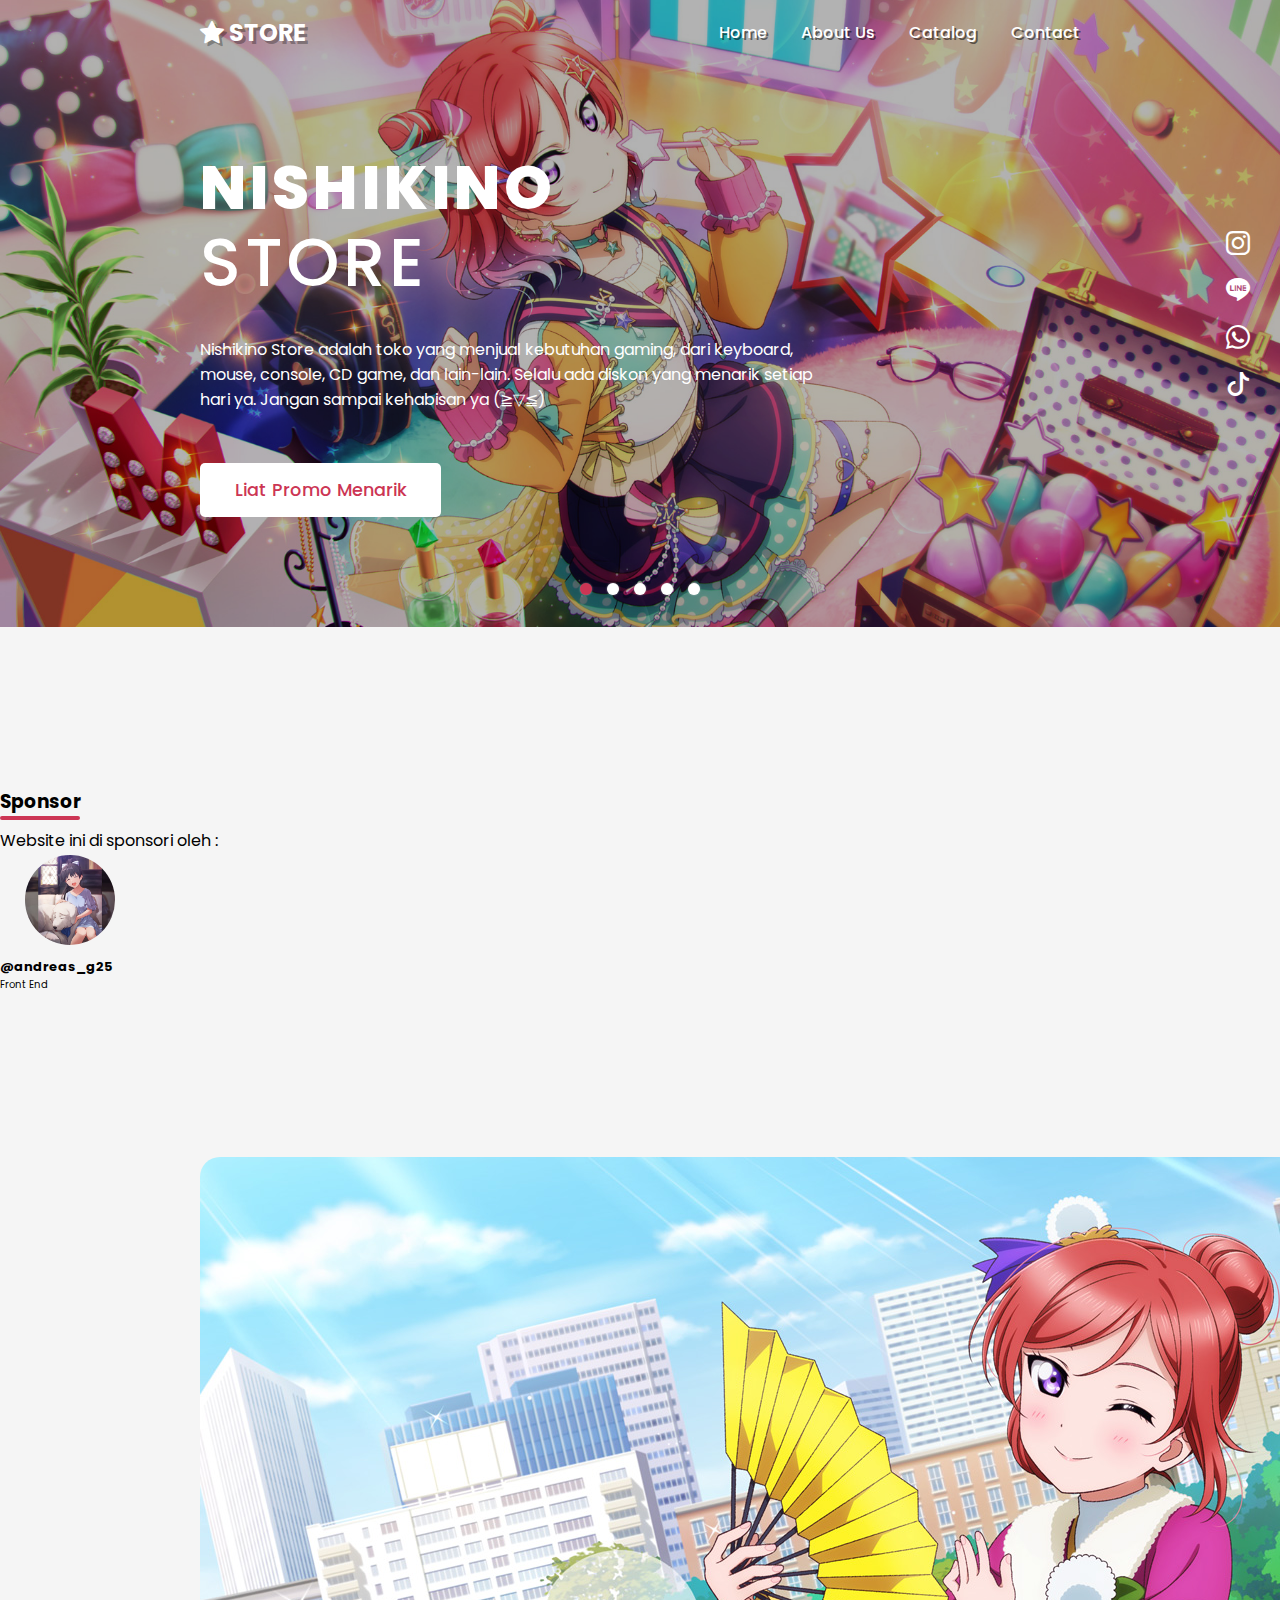
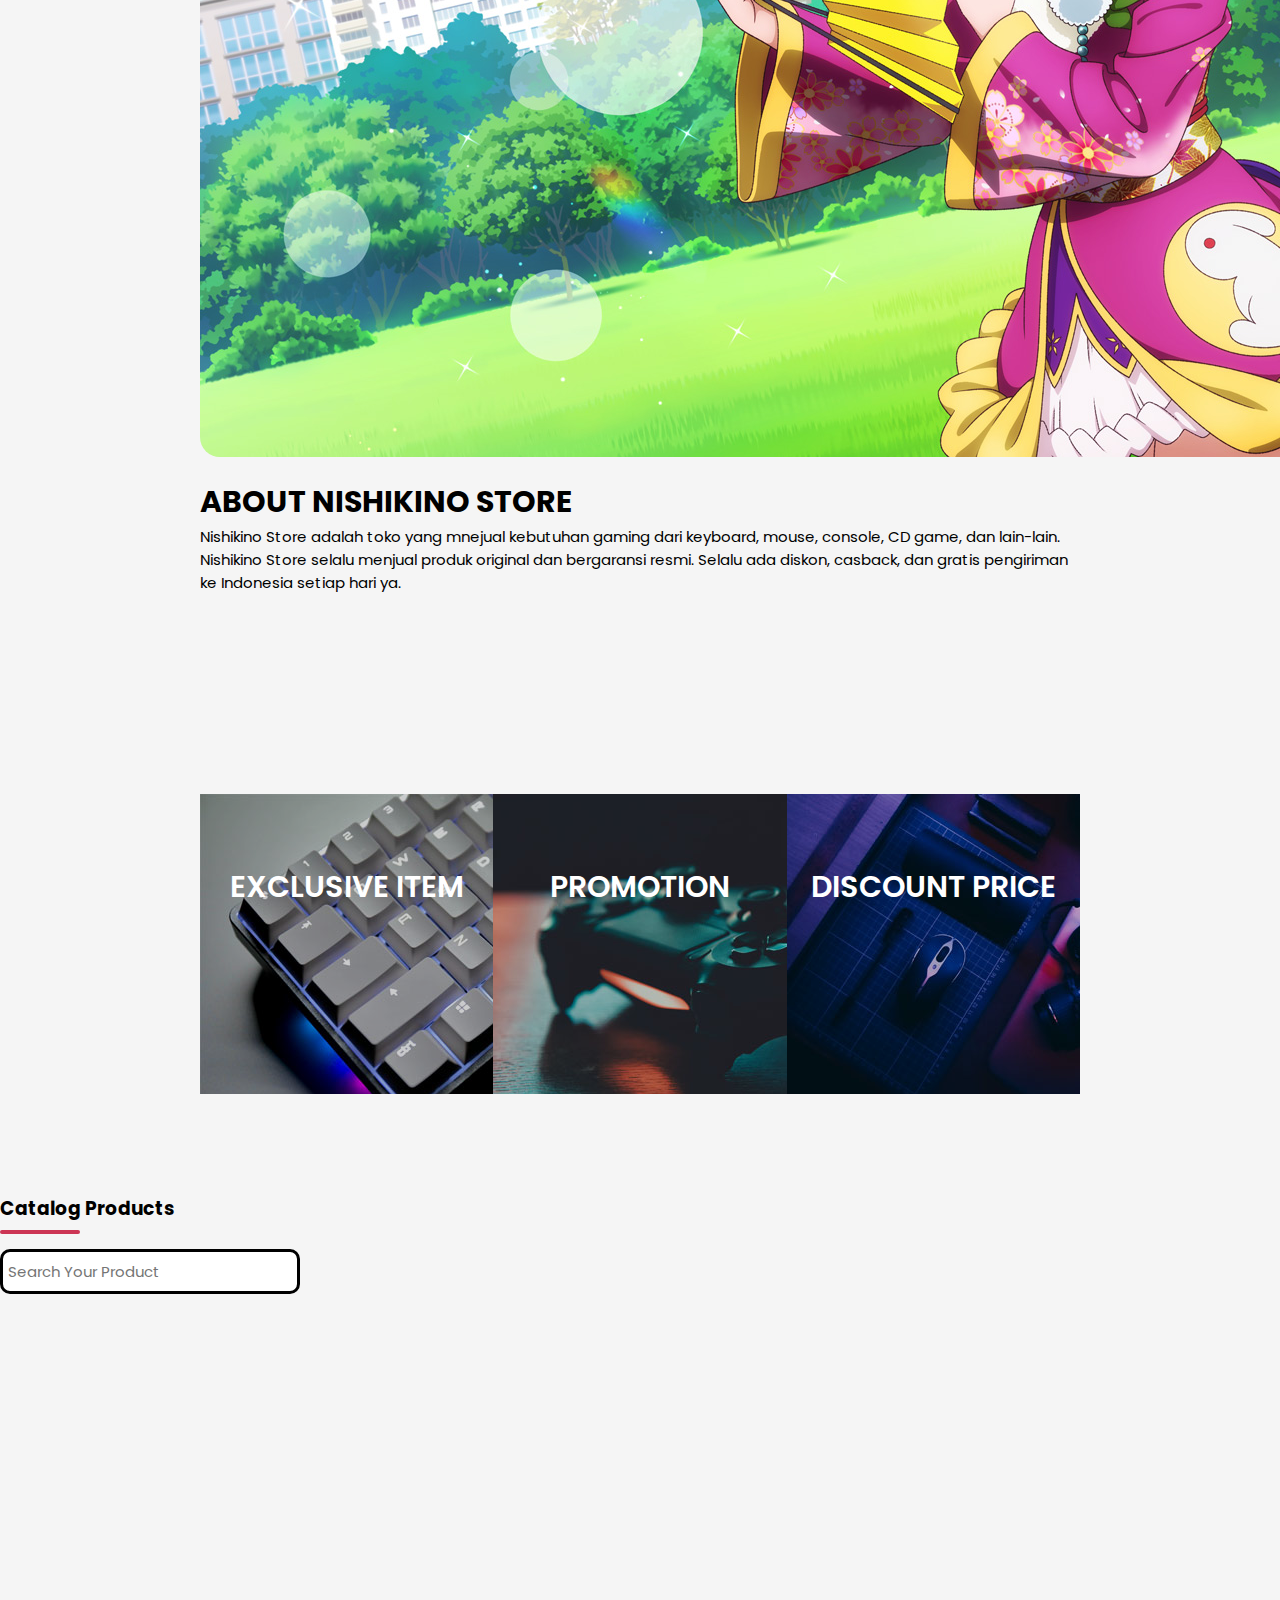
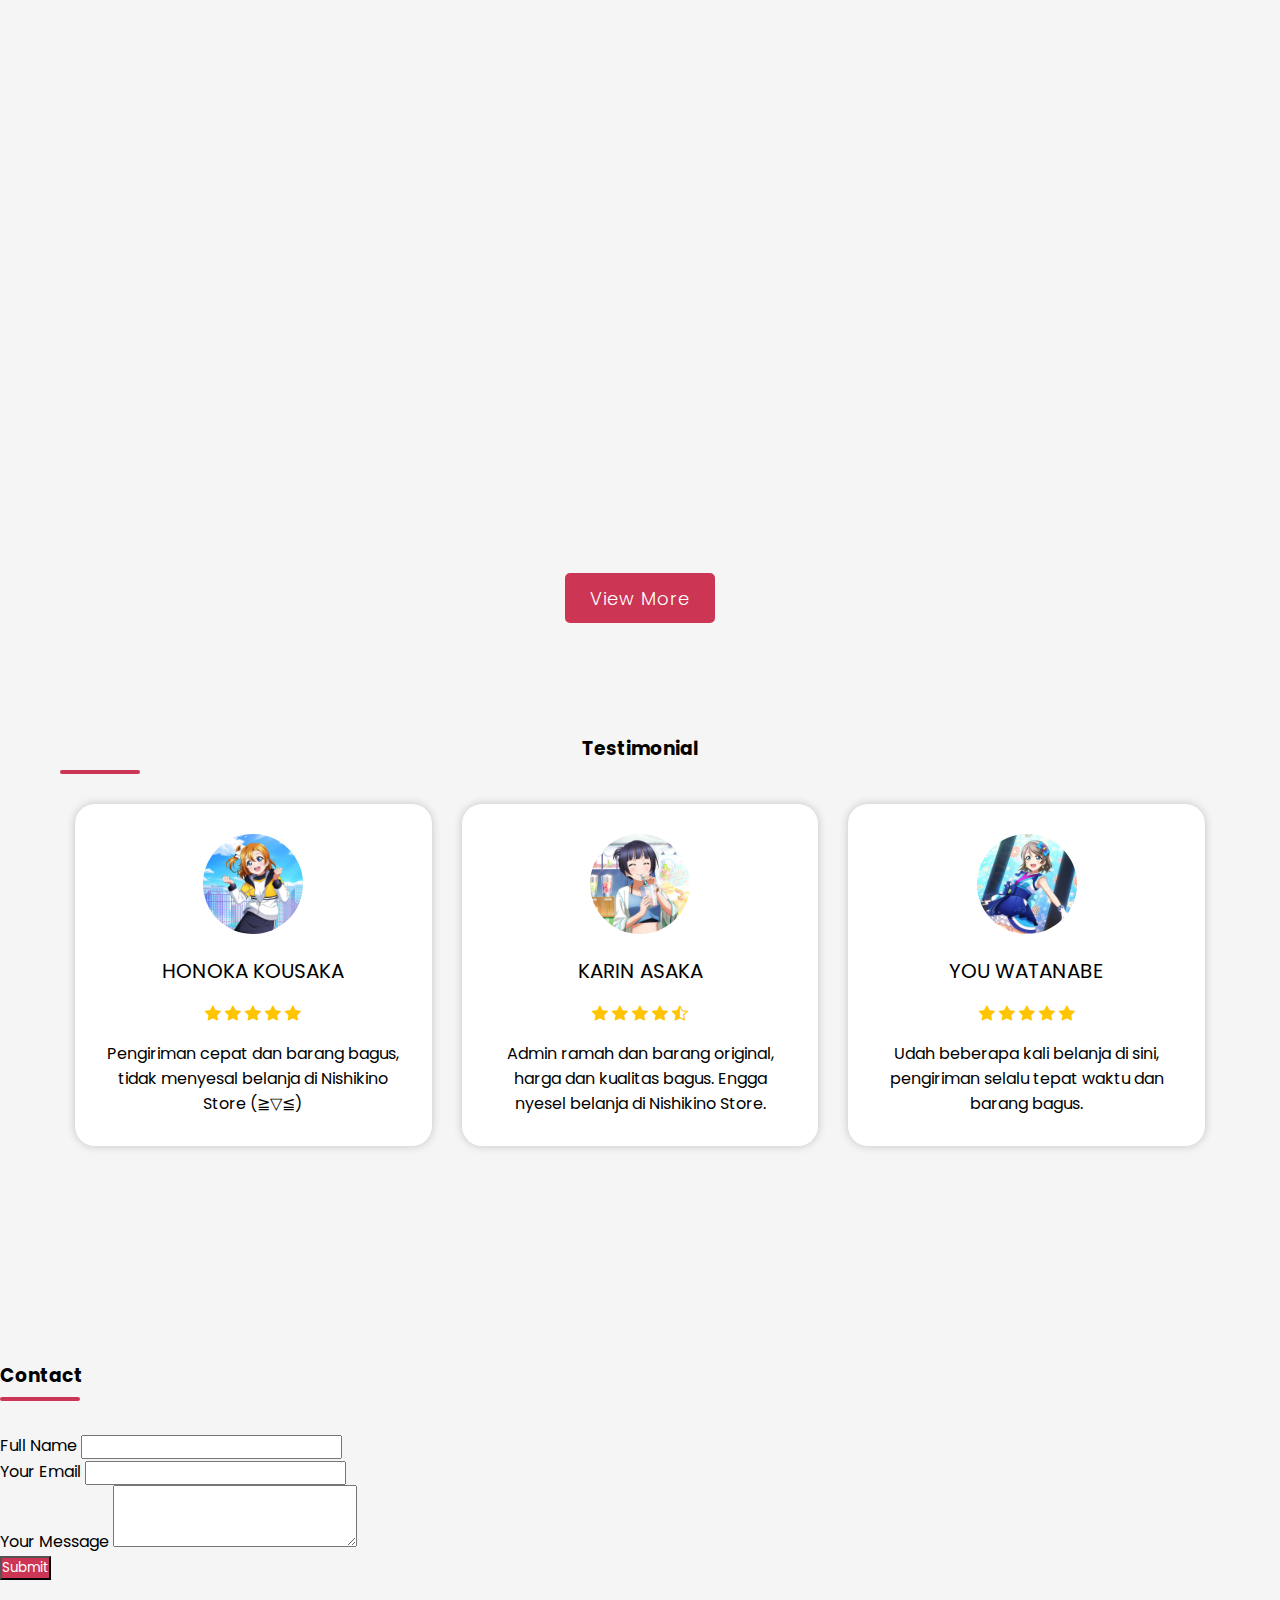
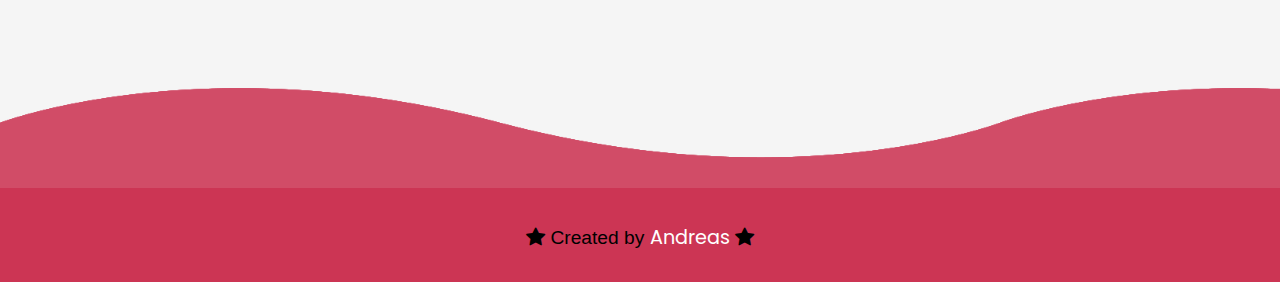
==== index.html @ 673ea16a "first commit" ====
<!DOCTYPE html>
<html lang="en">
  <head>
    <!-- Required meta tags -->
    <meta charset="utf-8" />
    <meta name="viewport" content="width=device-width, initial-scale=1" />
    <link rel="stylesheet" href="https://cdnjs.cloudflare.com/ajax/libs/font-awesome/5.14.0/css/all.min.css" />

    <!-- Bootstrap CSS -->
    <link
      href="https://cdn.jsdelivr.net/npm/bootstrap@5.1.3/dist/css/bootstrap.min.css"
      rel="stylesheet"
      integrity="sha384-1BmE4kWBq78iYhFldvKuhfTAU6auU8tT94WrHftjDbrCEXSU1oBoqyl2QvZ6jIW3"
      crossorigin="anonymous"
    />

    <!-- CSS -->
    <link rel="stylesheet" href="style.css" />

    <!-- AOS -->
    <link rel="stylesheet" href="https://unpkg.com/aos@next/dist/aos.css" />

    <!-- Bootstrap Icon -->
    <link rel="stylesheet" href="https://cdn.jsdelivr.net/npm/bootstrap-icons@1.7.2/font/bootstrap-icons.css" />

    <title>Nishikino Store</title>
  </head>
  <body>
    <!--Header  -->
    <header class="fixed-top">
      <a href="#" class="brand"><i class="bi bi-star-fill"></i> Store</a>
      <div class="menu-btn"></div>
      <div class="navigation">
        <div class="navigation-items">
          <a href="#">Home</a>
          <a href="#about">About Us</a>
          <a href="#catalog">Catalog</a>
          <a href="#contact">Contact</a>
        </div>
      </div>
    </header>
    <!--Akhir Header  -->

    <!-- Home Section -->
    <section class="home">
      <img class="image-slider active" src="img/Image Slider/1.png" alt="Maki Nishikino" />
      <img class="image-slider" src="img/Image Slider/2.png" alt="Maki Nishikino" />
      <img class="image-slider" src="img/Image Slider/3.png" alt="Maki Nishikino" />
      <img class="image-slider" src="img/Image Slider/4.png" alt="Maki Nishikino" />
      <img class="image-slider" src="img/Image Slider/5.png" alt="Maki Nishikino" />

      <div class="content active">
        <h1>Nishikino<br /><span>Store</span></h1>
        <p>
          Nishikino Store adalah toko yang menjual kebutuhan gaming, dari keyboard, mouse, console, CD game, dan lain-lain. Selalu ada diskon yang menarik setiap hari ya. Jangan sampai kehabisan ya
          (≧▽≦)
        </p>
        <a href="404 Found/index.html">Liat Promo Menarik</a>
      </div>

      <div class="content">
        <h1>Nishikino<br /><span>Store</span></h1>
        <p>
          Nishikino Store selalu ada diskon dan casback menarik setiap harinya (☆▽☆)
          <br />
          <br />
          <br />
        </p>
        <a href="404 Found/index.html">Liat Promo Menarik</a>
      </div>

      <div class="content">
        <h1>Nishikino<br /><span>Store</span></h1>
        <p>
          Solusi belanja online murah dan menguntungkan (◠‿◕)
          <br />
          <br />
          <br />
        </p>
        <a href="404 Found/index.html">Liat Promo Menarik</a>
      </div>

      <div class="content">
        <h1>Nishikino<br /><span>Store</span></h1>
        <p>
          Belanja online bebas resiko ( ꈍᴗꈍ)
          <br />
          <br />
          <br />
        </p>
        <a href="404 Found/index.html">Liat Promo Menarik</a>
      </div>

      <div class="content">
        <h1>Nishikino<br /><span>Store</span></h1>
        <p>
          Pengiriman cepat dan aman (｡•̀ᴗ-)✧
          <br />
          <br />
          <br />
        </p>
        <a href="404 Found/index.html">Liat Promo Menarik</a>
      </div>

      <div class="media-icons">
        <a href="https://www.instagram.com/andreas_g25/"><i class="bi bi-instagram"></i></a>
        <a href="404 Found/index.html"><i class="bi bi-line"></i></a>
        <a href="404 Found/index.html"><i class="bi bi-whatsapp"></i></a>
        <a href="https://www.tiktok.com/@andreas_g25"><i class="bi bi-tiktok"></i></a>
      </div>

      <div class="slider-navigation">
        <div class="nav-btn active"></div>
        <div class="nav-btn"></div>
        <div class="nav-btn"></div>
        <div class="nav-btn"></div>
        <div class="nav-btn"></div>
      </div>
    </section>
    <!-- Akhir Home Section -->

    <!-- Jarak -->
    <div class="jarak-sponsor"></div>

    <!-- Sponsor -->
    <div class="container text-center">
      <h3>Sponsor</h3>
      <div class="garis mx-auto"></div>
      <p>Website ini di sponsori oleh :</p>
    </div>

    <div class="row justify-content-center testimoniall">
      <div class="col-lg-6 justify-content-center d-flex">
        <figure class="figure">
          <a href="https://www.instagram.com/andreas_g25/"><img src="img/Sponsor/@andreas_g25.jpg" class="figure-img img-fluid" alt="@andreas_g25" /></a>
          <figcaption class="figure-caption">
            <h5 class="text-center kiri">@andreas_g25</h5>
            <p class="text-center">Front End</p>
          </figcaption>
        </figure>
      </div>
    </div>
    <!-- Akhir Sponsor -->

    <!-- Jarak -->
    <div class="jarak-about"></div>

    <!-- About Nishikino Store -->
    <section id="about">
      <div class="container-fluid about1">
        <div class="row">
          <div class="col-lg">
            <img src="img/About/about.png" alt="Maki Nishikino" class="img-fluid" />
          </div>
          <div class="col-lg">
            <h3>About Nishikino Store</h3>
            <p>
              Nishikino Store adalah toko yang mnejual kebutuhan gaming dari keyboard, mouse, console, CD game, dan lain-lain. Nishikino Store selalu menjual produk original dan bergaransi resmi.
              Selalu ada diskon, casback, dan gratis pengiriman ke Indonesia setiap hari ya.
            </p>
          </div>
        </div>
      </div>
    </section>
    <!-- Akhir About Nishikino Store -->

    <!-- Promotion Product -->
    <section id="informastion">
      <div class="container-fluid">
        <div class="row12">
          <div class="image">
            <img src="img/Informasion/1.jpg" alt="" />
            <div class="details">
              <h2>EXCLUSIVE ITEM</h2>
              <p>Dapatkan barang exclusive di sini</p>
              <div class="more">
                <a href="404 Found/index.html" class="read-more">Read More</a>
              </div>
            </div>
          </div>

          <div class="image">
            <img src="img/Informasion/2.jpg" alt="" />
            <div class="details">
              <h2>Promotion</h2>
              <p>Dapatkan promosi manarik di sini</p>
              <div class="more">
                <a href="404 Found/index.html" class="read-more">Read More</a>
              </div>
            </div>
          </div>

          <div class="image">
            <img src="img/Informasion/3.jpg" alt="" />
            <div class="details">
              <h2>discount price</h2>
              <p>Dapatkan harga manarik di sini</p>
              <div class="more">
                <a href="404 Found/index.html" class="read-more">Read More</a>
              </div>
            </div>
          </div>
        </div>
      </div>
    </section>
    <!-- Akhir Promotion Product -->

    <!-- Catalog Product -->
    <div id="catalog">
      <div class="container container32 text-center">
        <h3 class="title-catalog">Catalog Products</h3>
        <div class="garis1 mx-auto"></div>
        <input type="text" placeholder="Search Your Product" id="search-box" />
      </div>
    </div>

    <!-- jarak -->
    <div class="jarak321"></div>

    <div class="container-fluid container32">
      <div class="image-container">
        <div class="image1">
          <img class="image123" src="img/keyboard/1.jpg" data-title="keyboard" alt="Keyboard Mechanical" style="width: 250px" />
          <h3 class="title-product loading">Keyboard Mechanical</h3>
          <div class="details-product">
            <h4>
              <span class="price loading">$65</span>
              <span class="star">
                <i class="bi bi-star-fill loading"></i>
                <i class="bi bi-star-fill loading"></i>
                <i class="bi bi-star-fill loading"></i>
                <i class="bi bi-star-fill loading"></i>
                <i class="bi bi-star-half loading"></i>
              </span>
            </h4>
            <div class="buy">
              <a href="404 Found/index.html"
                ><h4><i class="bi bi-cart"></i><span> Buy</span></h4></a
              >
            </div>
          </div>
        </div>

        <div class="image1">
          <img src="img/keyboard/2.jpg" data-title="keyboard" alt="Keyboard Mechanical" style="width: 250px" />
          <h3 class="title-product">Keyboard Mechanical</h3>
          <div class="details-product">
            <h4>
              <span class="price">$63</span>
              <span class="star">
                <i class="bi bi-star-fill"></i>
                <i class="bi bi-star-fill"></i>
                <i class="bi bi-star-fill"></i>
                <i class="bi bi-star-fill"></i>
                <i class="bi bi-star-half"></i>
              </span>
            </h4>
            <div class="buy">
              <a href="404 Found/index.html"
                ><h4><i class="bi bi-cart"></i><span> Buy</span></h4></a
              >
            </div>
          </div>
        </div>

        <div class="image1">
          <img src="img/keyboard/3.jpg" data-title="keyboard" alt="Keyboard Mechanical" style="width: 250px" />
          <h3 class="title-product">Keyboard Mechanical</h3>
          <div class="details-product">
            <h4>
              <span class="price">$62</span>
              <span class="star">
                <i class="bi bi-star-fill"></i>
                <i class="bi bi-star-fill"></i>
                <i class="bi bi-star-fill"></i>
                <i class="bi bi-star-fill"></i>
                <i class="bi bi-star-half"></i>
              </span>
            </h4>
            <div class="buy">
              <a href="404 Found/index.html"
                ><h4><i class="bi bi-cart"></i><span> Buy</span></h4></a
              >
            </div>
          </div>
        </div>

        <div class="image1">
          <img src="img/keyboard/4.jpg" data-title="keyboard" alt="Keyboard Mechanical" style="width: 250px" />
          <h3 class="title-product">Keyboard Mechanical</h3>
          <div class="details-product">
            <h4>
              <span class="price">$61</span>
              <span class="star">
                <i class="bi bi-star-fill"></i>
                <i class="bi bi-star-fill"></i>
                <i class="bi bi-star-fill"></i>
                <i class="bi bi-star-fill"></i>
                <i class="bi bi-star-half"></i>
              </span>
            </h4>
            <div class="buy">
              <a href="404 Found/index.html"
                ><h4><i class="bi bi-cart"></i><span> Buy</span></h4></a
              >
            </div>
          </div>
        </div>

        <div class="image1">
          <img src="img/mouse/1.jpg" data-title="food" alt="Mouse Gaming" style="width: 250px" />
          <h3 class="title-product">Mouse Gaming</h3>
          <div class="details-product">
            <h4>
              <span class="price">$30</span>
              <span class="star">
                <i class="bi bi-star-fill"></i>
                <i class="bi bi-star-fill"></i>
                <i class="bi bi-star-fill"></i>
                <i class="bi bi-star-fill"></i>
                <i class="bi bi-star-half"></i>
              </span>
            </h4>
            <div class="buy">
              <a href="404 Found/index.html"
                ><h4><i class="bi bi-cart"></i><span> Buy</span></h4></a
              >
            </div>
          </div>
        </div>

        <div class="image1">
          <img src="img/mouse/2.jpg" data-title="food" alt="Mouse Gaming" style="width: 250px" />
          <h3 class="title-product">Mouse Gaming</h3>
          <div class="details-product">
            <h4>
              <span class="price">$37</span>
              <span class="star">
                <i class="bi bi-star-fill"></i>
                <i class="bi bi-star-fill"></i>
                <i class="bi bi-star-fill"></i>
                <i class="bi bi-star-fill"></i>
                <i class="bi bi-star-half"></i>
              </span>
            </h4>
            <div class="buy">
              <a href="404 Found/index.html"
                ><h4><i class="bi bi-cart"></i><span> Buy</span></h4></a
              >
            </div>
          </div>
        </div>

        <div class="image1">
          <img src="img/mouse/3.jpg" data-title="mouse" alt="Mouse Gaming" style="width: 250px" />
          <h3 class="title-product">Mouse Gaming</h3>
          <div class="details-product">
            <h4>
              <span class="price">$31</span>
              <span class="star">
                <i class="bi bi-star-fill"></i>
                <i class="bi bi-star-fill"></i>
                <i class="bi bi-star-fill"></i>
                <i class="bi bi-star-fill"></i>
                <i class="bi bi-star-half"></i>
              </span>
            </h4>
            <div class="buy">
              <a href="404 Found/index.html"
                ><h4><i class="bi bi-cart"></i><span> Buy</span></h4></a
              >
            </div>
          </div>
        </div>

        <div class="image1">
          <img src="img/mouse/4.jpg" data-title="mouse" alt="Mouse Gaming" style="width: 250px" />
          <h3 class="title-product">Mouse Gaming</h3>
          <div class="details-product">
            <h4>
              <span class="price">$33</span>
              <span class="star">
                <i class="bi bi-star-fill"></i>
                <i class="bi bi-star-fill"></i>
                <i class="bi bi-star-fill"></i>
                <i class="bi bi-star-fill"></i>
                <i class="bi bi-star-half"></i>
              </span>
            </h4>
            <div class="buy">
              <a href="404 Found/index.html"
                ><h4><i class="bi bi-cart"></i><span> Buy</span></h4></a
              >
            </div>
          </div>
        </div>

        <div class="image1">
          <img src="img/CD-Game/1.jpg" data-title="CD-Game" alt="The Legend Of Zelda Link's Aweking" style="width: 250px" />
          <h3 class="title-product">The Legend Of Zelda</h3>
          <div class="details-product">
            <h4>
              <span class="price">$48</span>
              <span class="star">
                <i class="bi bi-star-fill"></i>
                <i class="bi bi-star-fill"></i>
                <i class="bi bi-star-fill"></i>
                <i class="bi bi-star-fill"></i>
                <i class="bi bi-star-half"></i>
              </span>
            </h4>
            <div class="buy">
              <a href="404 Found/index.html"
                ><h4><i class="bi bi-cart"></i><span> Buy</span></h4></a
              >
            </div>
          </div>
        </div>

        <div class="image1">
          <img src="img/CD-Game/2.jpg" data-title="CD-Game" alt="Overcooked!2" style="width: 250px" />
          <h3 class="title-product">Overcooked!2</h3>
          <div class="details-product">
            <h4>
              <span class="price">$46</span>
              <span class="star">
                <i class="bi bi-star-fill"></i>
                <i class="bi bi-star-fill"></i>
                <i class="bi bi-star-fill"></i>
                <i class="bi bi-star-fill"></i>
                <i class="bi bi-star-half"></i>
              </span>
            </h4>
            <div class="buy">
              <a href="404 Found/index.html"
                ><h4><i class="bi bi-cart"></i><span> Buy</span></h4></a
              >
            </div>
          </div>
        </div>

        <div class="image1">
          <img src="img/CD-Game/3.jpg" data-title="CD-Game" alt="Animal Crossing" style="width: 250px" />
          <h3 class="title-product">Animal Crossing</h3>
          <div class="details-product">
            <h4>
              <span class="price">$48</span>
              <span class="star">
                <i class="bi bi-star-fill"></i>
                <i class="bi bi-star-fill"></i>
                <i class="bi bi-star-fill"></i>
                <i class="bi bi-star-fill"></i>
                <i class="bi bi-star-fill"></i>
              </span>
            </h4>
            <div class="buy">
              <a href="404 Found/index.html"
                ><h4><i class="bi bi-cart"></i><span> Buy</span></h4></a
              >
            </div>
          </div>
        </div>

        <div class="image1">
          <img src="img/CD-Game/4.jpg" data-title="CD-Game" alt="The Witcher 3: Wild Hunt" style="width: 250px" />
          <h3 class="title-product">The Witcher 3: Wild Hunt</h3>
          <div class="details-product">
            <h4>
              <span class="price">$38</span>
              <span class="star">
                <i class="bi bi-star-fill"></i>
                <i class="bi bi-star-fill"></i>
                <i class="bi bi-star-fill"></i>
                <i class="bi bi-star-fill"></i>
                <i class="bi bi-star-fill"></i>
              </span>
            </h4>
            <div class="buy">
              <a href="404 Found/index.html"
                ><h4><i class="bi bi-cart"></i><span> Buy</span></h4></a
              >
            </div>
          </div>
        </div>

        <div class="image1">
          <img src="img/gaming-chair/1.jpg" data-title="gaming-chair" alt="Secretlab" style="width: 250px" />
          <h3 class="title-product">Secretlab 1</h3>
          <div class="details-product">
            <h4>
              <span class="price">$560</span>
              <span class="star">
                <i class="bi bi-star-fill"></i>
                <i class="bi bi-star-fill"></i>
                <i class="bi bi-star-fill"></i>
                <i class="bi bi-star-fill"></i>
                <i class="bi bi-star-fill"></i>
              </span>
            </h4>
            <div class="buy">
              <a href="404 Found/index.html"
                ><h4><i class="bi bi-cart"></i><span> Buy</span></h4></a
              >
            </div>
          </div>
        </div>

        <div class="image1">
          <img src="img/gaming-chair/2.jpg" data-title="gaming-chair" alt="Secretlab" style="width: 250px" />
          <h3 class="title-product">Secretlab 2</h3>
          <div class="details-product">
            <h4>
              <span class="price">$560</span>
              <span class="star">
                <i class="bi bi-star-fill"></i>
                <i class="bi bi-star-fill"></i>
                <i class="bi bi-star-fill"></i>
                <i class="bi bi-star-fill"></i>
                <i class="bi bi-star-half"></i>
              </span>
            </h4>
            <div class="buy">
              <a href="404 Found/index.html"
                ><h4><i class="bi bi-cart"></i><span> Buy</span></h4></a
              >
            </div>
          </div>
        </div>

        <div class="image1">
          <img src="img/gaming-chair/3.jpg" data-title="gaming-chair" alt="GT Omega" style="width: 250px" />
          <h3 class="title-product">GT Omega ELITE Series</h3>
          <div class="details-product">
            <h4>
              <span class="price">$250</span>
              <span class="star">
                <i class="bi bi-star-fill"></i>
                <i class="bi bi-star-fill"></i>
                <i class="bi bi-star-fill"></i>
                <i class="bi bi-star-fill"></i>
                <i class="bi bi-star-fill"></i>
              </span>
            </h4>
            <div class="buy">
              <a href="404 Found/index.html"
                ><h4><i class="bi bi-cart"></i><span> Buy</span></h4></a
              >
            </div>
          </div>
        </div>

        <div class="image1">
          <img src="img/gaming-chair/4.jpg" data-title="gaming-chair" alt="Secretlab" style="width: 250px" />
          <h3 class="title-product">Secretlab 3</h3>
          <div class="details-product">
            <h4>
              <span class="price">$250</span>
              <span class="star">
                <i class="bi bi-star-fill"></i>
                <i class="bi bi-star-fill"></i>
                <i class="bi bi-star-fill"></i>
                <i class="bi bi-star-fill"></i>
                <i class="bi bi-star-fill"></i>
              </span>
            </h4>
            <div class="buy">
              <a href="404 Found/index.html"
                ><h4><i class="bi bi-cart"></i><span> Buy</span></h4></a
              >
            </div>
          </div>
        </div>

        <div class="image1">
          <img src="img/monitor/1.jpg" data-title="Monitor" alt="Acer" style="width: 250px" />
          <h3 class="title-product">Monitor Acer</h3>
          <div class="details-product">
            <h4>
              <span class="price">$148</span>
              <span class="star">
                <i class="bi bi-star-fill"></i>
                <i class="bi bi-star-fill"></i>
                <i class="bi bi-star-fill"></i>
                <i class="bi bi-star-fill"></i>
                <i class="bi bi-star-half"></i>
              </span>
            </h4>
            <div class="buy">
              <a href="404 Found/index.html"
                ><h4><i class="bi bi-cart"></i><span> Buy</span></h4></a
              >
            </div>
          </div>
        </div>

        <div class="image1">
          <img src="img/monitor/2.jpg" data-title="Monitor" alt="LG" style="width: 250px" />
          <h3 class="title-product">Monitor LG</h3>
          <div class="details-product">
            <h4>
              <span class="price">$145</span>
              <span class="star">
                <i class="bi bi-star-fill"></i>
                <i class="bi bi-star-fill"></i>
                <i class="bi bi-star-fill"></i>
                <i class="bi bi-star-fill"></i>
                <i class="bi bi-star-fill"></i>
              </span>
            </h4>
            <div class="buy">
              <a href="404 Found/index.html"
                ><h4><i class="bi bi-cart"></i><span> Buy</span></h4></a
              >
            </div>
          </div>
        </div>

        <div class="image1">
          <img src="img/monitor/3.jpg" data-title="Monitor" alt="HP" style="width: 250px" />
          <h3 class="title-product">Monitor HP</h3>
          <div class="details-product">
            <h4>
              <span class="price">$185</span>
              <span class="star">
                <i class="bi bi-star-fill"></i>
                <i class="bi bi-star-fill"></i>
                <i class="bi bi-star-fill"></i>
                <i class="bi bi-star-fill"></i>
                <i class="bi bi-star-half"></i>
              </span>
            </h4>
            <div class="buy">
              <a href="404 Found/index.html"
                ><h4><i class="bi bi-cart"></i><span> Buy</span></h4></a
              >
            </div>
          </div>
        </div>

        <div class="image1">
          <img src="img/monitor/4.jpg" data-title="Monitor" alt="LG" style="width: 250px" />
          <h3 class="title-product">Monitor LG</h3>
          <div class="details-product">
            <h4>
              <span class="price">$165</span>
              <span class="star">
                <i class="bi bi-star-fill"></i>
                <i class="bi bi-star-fill"></i>
                <i class="bi bi-star-fill"></i>
                <i class="bi bi-star-fill"></i>
                <i class="bi bi-star-fill"></i>
              </span>
            </h4>
            <div class="buy">
              <a href="404 Found/index.html"
                ><h4><i class="bi bi-cart"></i><span> Buy</span></h4></a
              >
            </div>
          </div>
        </div>

        <div class="image1">
          <img src="img/controller/1.jpg" data-title="controller" alt="Xbox" style="width: 250px" />
          <h3 class="title-product">controller XBOX</h3>
          <div class="details-product">
            <h4>
              <span class="price">$48</span>
              <span class="star">
                <i class="bi bi-star-fill"></i>
                <i class="bi bi-star-fill"></i>
                <i class="bi bi-star-fill"></i>
                <i class="bi bi-star-fill"></i>
                <i class="bi bi-star-fill"></i>
              </span>
            </h4>
            <div class="buy">
              <a href="404 Found/index.html"
                ><h4><i class="bi bi-cart"></i><span> Buy</span></h4></a
              >
            </div>
          </div>
        </div>

        <div class="image1">
          <img src="img/controller/2.jpg" data-title="controller" alt="Xbox" style="width: 250px" />
          <h3 class="title-product">controller XBOX</h3>
          <div class="details-product">
            <h4>
              <span class="price">$48</span>
              <span class="star">
                <i class="bi bi-star-fill"></i>
                <i class="bi bi-star-fill"></i>
                <i class="bi bi-star-fill"></i>
                <i class="bi bi-star-fill"></i>
                <i class="bi bi-star-fill"></i>
              </span>
            </h4>
            <div class="buy">
              <a href="404 Found/index.html"
                ><h4><i class="bi bi-cart"></i><span> Buy</span></h4></a
              >
            </div>
          </div>
        </div>

        <div class="image1">
          <img src="img/controller/3.jpg" data-title="controller" alt="PlayStation" style="width: 250px" />
          <h3 class="title-product">controller PlayStation 4</h3>
          <div class="details-product">
            <h4>
              <span class="price">$30</span>
              <span class="star">
                <i class="bi bi-star-fill"></i>
                <i class="bi bi-star-fill"></i>
                <i class="bi bi-star-fill"></i>
                <i class="bi bi-star-fill"></i>
                <i class="bi bi-star-half"></i>
              </span>
            </h4>
            <div class="buy">
              <a href="404 Found/index.html"
                ><h4><i class="bi bi-cart"></i><span> Buy</span></h4></a
              >
            </div>
          </div>
        </div>

        <div class="image1">
          <img src="img/controller/4.jpg" data-title="controller" alt="XBOX" style="width: 250px" />
          <h3 class="title-product">controller XBOX</h3>
          <div class="details-product">
            <h4>
              <span class="price">$46</span>
              <span class="star">
                <i class="bi bi-star-fill"></i>
                <i class="bi bi-star-fill"></i>
                <i class="bi bi-star-fill"></i>
                <i class="bi bi-star-fill"></i>
                <i class="bi bi-star-fill"></i>
              </span>
            </h4>
            <div class="buy">
              <a href="404 Found/index.html"
                ><h4><i class="bi bi-cart"></i><span> Buy</span></h4></a
              >
            </div>
          </div>
        </div>

        <div class="image1">
          <img src="img/console/1.jpg" data-title="console" alt="XBOX" style="width: 250px" />
          <h3 class="title-product">XBOX One</h3>
          <div class="details-product">
            <h4>
              <span class="price">$535</span>
              <span class="star">
                <i class="bi bi-star-fill"></i>
                <i class="bi bi-star-fill"></i>
                <i class="bi bi-star-fill"></i>
                <i class="bi bi-star-fill"></i>
                <i class="bi bi-star-fill"></i>
              </span>
            </h4>
            <div class="buy">
              <a href="404 Found/index.html"
                ><h4><i class="bi bi-cart"></i><span> Buy</span></h4></a
              >
            </div>
          </div>
        </div>

        <div class="image1">
          <img src="img/console/2.jpg" data-title="console" alt="PlayStation" style="width: 250px" />
          <h3 class="title-product">PlayStation 5</h3>
          <div class="details-product">
            <h4>
              <span class="price">$623</span>
              <span class="star">
                <i class="bi bi-star-fill"></i>
                <i class="bi bi-star-fill"></i>
                <i class="bi bi-star-fill"></i>
                <i class="bi bi-star-fill"></i>
                <i class="bi bi-star-half"></i>
              </span>
            </h4>
            <div class="buy">
              <a href="404 Found/index.html"
                ><h4><i class="bi bi-cart"></i><span> Buy</span></h4></a
              >
            </div>
          </div>
        </div>

        <div class="image1">
          <img src="img/console/3.jpg" data-title="console" alt="PlayStation" style="width: 250px" />
          <h3 class="title-product">PlayStation 2</h3>
          <div class="details-product">
            <h4>
              <span class="price">$99</span>
              <span class="star">
                <i class="bi bi-star-fill"></i>
                <i class="bi bi-star-fill"></i>
                <i class="bi bi-star-fill"></i>
                <i class="bi bi-star-fill"></i>
                <i class="bi bi-star-fill"></i>
              </span>
            </h4>
            <div class="buy">
              <a href="404 Found/index.html"
                ><h4><i class="bi bi-cart"></i><span> Buy</span></h4></a
              >
            </div>
          </div>
        </div>

        <div class="image1">
          <img src="img/console/4.jpg" data-title="console" alt="PlayStation" style="width: 250px" />
          <h3 class="title-product">PlayStation 3</h3>
          <div class="details-product">
            <h4>
              <span class="price">$131</span>
              <span class="star">
                <i class="bi bi-star-fill"></i>
                <i class="bi bi-star-fill"></i>
                <i class="bi bi-star-fill"></i>
                <i class="bi bi-star-fill"></i>
                <i class="bi bi-star-fill"></i>
              </span>
            </h4>
            <div class="buy">
              <a href="404 Found/index.html"
                ><h4><i class="bi bi-cart"></i><span> Buy</span></h4></a
              >
            </div>
          </div>
        </div>

        <div class="image1">
          <img src="img/keyboard/5.jpg" data-title="Keyboard" alt="Keyboard Mechanical" style="width: 250px" />
          <h3 class="title-product">Keyboard Mechanical</h3>
          <div class="details-product">
            <h4>
              <span class="price">$67</span>
              <span class="star">
                <i class="bi bi-star-fill"></i>
                <i class="bi bi-star-fill"></i>
                <i class="bi bi-star-fill"></i>
                <i class="bi bi-star-fill"></i>
                <i class="bi bi-star-half"></i>
              </span>
            </h4>
            <div class="buy">
              <a href="404 Found/index.html"
                ><h4><i class="bi bi-cart"></i><span> Buy</span></h4></a
              >
            </div>
          </div>
        </div>

        <div class="image1">
          <img src="img/keyboard/6.jpg" data-title="Keyboard" alt="Keyboard Mechanical" style="width: 250px" />
          <h3 class="title-product">Keyboard Mechanical</h3>
          <div class="details-product">
            <h4>
              <span class="price">$66</span>
              <span class="star">
                <i class="bi bi-star-fill"></i>
                <i class="bi bi-star-fill"></i>
                <i class="bi bi-star-fill"></i>
                <i class="bi bi-star-fill"></i>
                <i class="bi bi-star-fill"></i>
              </span>
            </h4>
            <div class="buy">
              <a href="404 Found/index.html"
                ><h4><i class="bi bi-cart"></i><span> Buy</span></h4></a
              >
            </div>
          </div>
        </div>

        <div class="image1">
          <img src="img/keyboard/7.jpg" data-title="keyboard" alt="Keyboard Mechanical" style="width: 250px" />
          <h3 class="title-product">Keyboard Mechanical</h3>
          <div class="details-product">
            <h4>
              <span class="price">$64</span>
              <span class="star">
                <i class="bi bi-star-fill"></i>
                <i class="bi bi-star-fill"></i>
                <i class="bi bi-star-fill"></i>
                <i class="bi bi-star-fill"></i>
                <i class="bi bi-star-fill"></i>
              </span>
            </h4>
            <div class="buy">
              <a href="404 Found/index.html"
                ><h4><i class="bi bi-cart"></i><span> Buy</span></h4></a
              >
            </div>
          </div>
        </div>
      </div>
    </div>
    <!-- Akhir Catalog Product -->

    <!-- Jarak -->
    <div class="jarakk"></div>

    <!-- Load More -->
    <div class="view-more">
      <a href="catalog product/index.html">View More</a>
    </div>
    <!-- Akhir Load More -->

    <!-- jarak -->
    <div class="jarak-sponsor"></div>

    <!-- Testomial -->
    <div class="testimonials">
      <div class="inner">
        <div class="container container32 text-center">
          <h3 class="title-catalog">Testimonial</h3>
          <div class="garis1 mx-auto"></div>
        </div>

        <div class="row row13">
          <div class="col col13">
            <div class="testimonial">
              <img src="img/testimonial/1.jpg" alt="Honoka Kousaka" />
              <div class="name">Honoka Kousaka</div>
              <div class="stars">
                <i class="bi bi-star-fill"></i>
                <i class="bi bi-star-fill"></i>
                <i class="bi bi-star-fill"></i>
                <i class="bi bi-star-fill"></i>
                <i class="bi bi-star-fill"></i>
              </div>
              <p>Pengiriman cepat dan barang bagus, tidak menyesal belanja di Nishikino Store (≧▽≦)</p>
            </div>
          </div>

          <div class="col col13">
            <div class="testimonial">
              <img src="img/testimonial/2.jpg" alt="Karin Asaka" />
              <div class="name">Karin Asaka</div>
              <div class="stars">
                <i class="bi bi-star-fill"></i>
                <i class="bi bi-star-fill"></i>
                <i class="bi bi-star-fill"></i>
                <i class="bi bi-star-fill"></i>
                <i class="bi bi-star-half"></i>
              </div>
              <p>Admin ramah dan barang original, harga dan kualitas bagus. Engga nyesel belanja di Nishikino Store.</p>
            </div>
          </div>

          <div class="col col13">
            <div class="testimonial">
              <img src="img/testimonial/3.jpg" alt="You Watanabe" />
              <div class="name">You Watanabe</div>
              <div class="stars">
                <i class="bi bi-star-fill"></i>
                <i class="bi bi-star-fill"></i>
                <i class="bi bi-star-fill"></i>
                <i class="bi bi-star-fill"></i>
                <i class="bi bi-star-fill"></i>
              </div>
              <p>Udah beberapa kali belanja di sini, pengiriman selalu tepat waktu dan barang bagus.</p>
            </div>
          </div>
        </div>
      </div>
    </div>
    <!-- Akhir Testomial -->

    <!-- jarak -->
    <div class="jarak-sponsor"></div>

    <!-- Contact -->
    <div class="contact-section container" id="contact">
      <div class="container container32 text-center">
        <h3 class="title-catalog">Contact</h3>
        <div class="garis1 mx-auto"></div>
        <div class="jarakkk"></div>
      </div>

      <div class="row justify-content-center">
        <div class="col-md-7">
          <form>
            <div class="mb-3">
              <label for="name" class="form-label">Full Name</label>
              <input type="text" class="form-control" id="name" />
            </div>

            <div class="mb-3">
              <label for="email" class="form-label">Your Email</label>
              <input type="email" class="form-control" id="emial" />
            </div>

            <div class="mb-3">
              <label for="pesan" class="form-label">Your Message</label>
              <textarea class="form-control" id="pesan" rows="3"></textarea>
            </div>

            <button type="submit" class="btn tombil-kirim">Submit</button>
          </form>
        </div>
      </div>
    </div>
    <!-- Akhir Contact -->

    <!-- Jarak -->
    <div class="jarak-dah-keberapa"></div>

    <!-- Footer -->
    <footer>
      <div class="waves">
        <div class="wave" id="wave1"></div>
        <div class="wave" id="wave2"></div>
        <div class="wave" id="wave3"></div>
        <div class="wave" id="wave4"></div>
      </div>
      <p class="text-center text-light tulisan">
        <i class="bi bi-star-fill"></i> Created by <a class="gelud" href="https://www.instagram.com/andreas_g25/">Andreas</a> <i class="bi bi-star-fill"></i>
      </p>
    </footer>
    <!-- Akhir Footer -->

    <!-- JavaScript -->
    <script src="main.js"></script>

    <!-- AOS -->
    <script src="https://unpkg.com/aos@next/dist/aos.js"></script>
    <script>
      const galleryImage = document.querySelectorAll(".image1");
      galleryImage.forEach((img, i) => {
        img.dataset.aos = "fade-down";
        img.dataset.aosDelay = i * 100;
        img.dataset.aosDuration = 850;
      });

      AOS.init({
        once: true,
      });
    </script>

    <!-- Bootstrap Bundle with Popper -->
    <script
      src="https://cdn.jsdelivr.net/npm/bootstrap@5.1.3/dist/js/bootstrap.bundle.min.js"
      integrity="sha384-ka7Sk0Gln4gmtz2MlQnikT1wXgYsOg+OMhuP+IlRH9sENBO0LRn5q+8nbTov4+1p"
      crossorigin="anonymous"
    ></script>
  </body>
</html>
---- style.css ----
@import url("https://fonts.googleapis.com/css2?family=Poppins:wght@200;300;400;500;600;700;800;900&display=swap");

* {
  margin: 0;
  padding: 0;
  box-sizing: border-box;
  font-family: "Poppins", sans-serif;
  z-index: 1;
}

body {
  background-color: #f5f5f5;
}

/* Header */
header {
  z-index: 999;
  position: absolute;
  top: 0;
  left: 0;
  width: 100%;
  display: flex;
  justify-content: space-between;
  align-items: center;
  padding: 15px 200px;
  transition: 0.5s ease;
}

header .brand {
  color: white;
  font-size: 1.5em;
  font-weight: 700;
  text-transform: uppercase;
  text-decoration: none;
  text-shadow: 3px 3px rgba(0, 0, 0, 0.3);
}

header .navigation {
  position: relative;
}

header .navigation .navigation-items a {
  position: relative;
  color: white;
  font-size: 1em;
  font-weight: 500;
  text-decoration: none;
  margin-left: 30px;
  transition: 0, 3s ease;
  text-shadow: 2px 2px rgba(0, 0, 0, 0.5);
}

header .navigation .navigation-items a:before {
  content: "";
  position: absolute;
  background: #cc3554;
  width: 0;
  height: 3px;
  bottom: 0;
  left: 0%;
  transition: 0.3s ease;
}

header .navigation .navigation-items a:hover:before {
  width: 100%;
}
/* Akhir Header */

/* Home Section */
section {
  padding: 100px 200px;
}

.home {
  position: relative;
  width: 100%;
  min-height: 100%;
  display: flex;
  justify-content: center;
  flex-direction: column;
  background: #cc3554;
}

.home:before {
  z-index: 777;
  content: "";
  position: absolute;
  background: rgba(0, 0, 0, 0.3);
  height: 100%;
  width: 100%;
  top: 0;
  left: 0;
}

.home .content {
  z-index: 888;
  color: white;
  width: 70%;
  margin-top: 50px;
  display: none;
}

.home .content.active {
  display: block;
}

.home .content h1 {
  font-size: 3.8em;
  font-weight: 800;
  text-transform: uppercase;
  letter-spacing: 4px;
  line-height: 75px;
  margin-bottom: 35px;
}

.home .content h1 span {
  font-size: 1.1em;
  font-weight: 500;
}

.home .content p {
  margin-bottom: 65px;
}

.home .content a {
  background: white;
  padding: 15px 35px;
  color: #cc3554;
  font-size: 1.1em;
  font-weight: 500;
  text-decoration: none;
  border-radius: 5px;
}

.home .media-icons {
  z-index: 888;
  position: absolute;
  right: 30px;
  display: flex;
  flex-direction: column;
  transition: 0.5s ease;
}

.home .media-icons a {
  color: white;
  font-size: 1.5em;
  transition: 0.3s ease;
}

.home .media-icons a:not(:last-child) {
  margin-bottom: 12px;
}

.home .media-icons a:hover {
  transform: scale(1.2);
}

.home img {
  z-index: 000;
  position: absolute;
  top: 0;
  left: 0;
  width: 100%;
  height: 100%;
  object-fit: cover;
}

.slider-navigation {
  z-index: 888;
  position: relative;
  display: flex;
  justify-content: center;
  align-items: center;
  transform: translateY(80px);
  margin-bottom: 12px;
}

.slider-navigation .nav-btn {
  width: 12px;
  height: 12px;
  background: #fff;
  border-radius: 50%;
  cursor: pointer;
  box-shadow: 0 0 2px rgba(255, 255, 255, 0.5);
  transition: 0.3s ease;
}

.slider-navigation .nav-btn.active {
  background: #cc3554;
}

.slider-navigation .nav-btn:not(:last-child) {
  margin-right: 15px;
}

.slider-navigation .nav-btn:hover {
  transform: scale(1.2);
}

.image-slider {
  position: absolute;
  width: 100%;
  clip-path: circle(0% at 0 50%);
}

.image-slider.active {
  clip-path: circle(150% at 0 50%);
  transition: 2s ease;
  transition-property: clip-path;
}

@media (max-width: 1040px) {
  header {
    padding: 12px 20px;
  }

  section {
    padding: 100px 20px;
  }

  .home .media-icons {
    right: 15px;
  }

  header .navigation {
    display: none;
  }

  header .navigation.active {
    position: fixed;
    width: 100%;
    height: 100vh;
    top: 0;
    left: 0;
    display: flex;
    justify-content: center;
    align-items: center;
    background: rgba(1, 1, 1, 0.5);
  }

  header .navigation .navigation-items a {
    color: #222;
    font-size: 1.2em;
    margin: 20px;
    text-shadow: none;
  }

  header .navigation .navigation-items a:before {
    background: #222;
    height: 5px;
  }

  header .navigation.active .navigation-items {
    background: white;
    width: 600px;
    max-width: 600px;
    margin: 20px;
    padding: 40px;
    display: flex;
    flex-direction: column;
    align-items: center;
    border-radius: 5px;
    box-shadow: 0 5px 25px rgba(1 1 1 / 20%);
  }

  .menu-btn {
    background: url(img/Navbar/menu.png) no-repeat;
    background-size: 30px;
    background-position: center;
    width: 40px;
    height: 40px;
    cursor: pointer;
    transition: 0.3s ease;
  }

  .menu-btn.active {
    z-index: 999;
    background: url(img/Navbar/close.png) no-repeat;
    background-size: 25px;
    background-position: center;
    transition: 0.3s ease;
  }
}

/* Jarak Sponsor */
.jarak-sponsor {
  margin-top: 10rem;
}

/* Sponsor */
.garis {
  width: 80px;
  height: 4px;
  background-color: #cc3554;
  border-radius: 10px;
  margin-bottom: 8px;
}

.testimoniall {
  margin-left: auto;
  margin-right: auto;
}
.testimoniall figure img {
  width: 90px;
  border-radius: 100%;
  margin: 2px 25px;
  margin-bottom: 5px;
  box-shadow: 1px black;
}

.testimoniall figure img:hover {
  box-shadow: 5px;
  color: black;
}

.testimoniall figure h5 {
  font-size: 13px;
  font-weight: bold;
  font-style: normal;
  margin-top: 1px;
  color: black;
  margin: 0 25px;
  margin-left: auto;
  margin-right: auto;
}

.testimoniall figure h5.kiri {
  font-size: 13px;
  font-weight: bold;
  font-style: normal;
  margin-top: 1px;
  color: black;
  margin: 0 25px;
  margin-left: auto;
  margin-right: auto;
}

.testimoniall figure p {
  font-size: 10px;
  margin-top: -5px;
  margin: 0 25px;
  margin-left: auto;
  margin-right: auto;
}

/* About */
.about1 img {
  border-radius: 20px;
  box-shadow: 20px black;
}

.about1 h3 {
  font-size: 25px;
  font-weight: bold;
  text-transform: uppercase;
  margin-top: 50px;
  text-align: center;
}

.about1 p {
  font-size: 15px;
}

@media (min-width: 992px) {
  .about1 h3 {
    font-size: 30px;
    text-align: left;
    margin-top: 15px;
  }
}

.jarak-about {
  margin: 4rem;
}

/* Informasion Product */
.row12 {
  width: 100%;
  display: flex;
  justify-content: center;
  flex-wrap: wrap;
}

.image {
  background: #000000;
  position: relative;
  flex: 1;
  max-width: 460px;
  height: 300px;
  margin: 0;
  overflow: hidden;
}

.image img {
  opacity: 0.8;
  position: relative;
  vertical-align: top;
  transition-property: opacity;
}

.image:hover img {
  opacity: 1;
}

.image .details {
  z-index: 1;
  position: absolute;
  top: 0;
  right: 0;
  color: white;
  width: 100%;
  height: 100%;
}

.image .details h2 {
  text-align: center;
  font-size: 30px;
  text-transform: uppercase;
  font-weight: 600;
  margin-top: 70px;
  transition: 0.4s;
  transition-property: transform;
}

.image:hover .details h2 {
  transform: translateY(-30px);
}

.image .details p {
  margin: 30px 30px 0 30px;
  font-size: 18px;
  font-weight: 400;
  text-align: center;
  opacity: 0;
  transition: 0.6s;
  transition-property: opacity, transform;
}

.image:hover .details p {
  opacity: 1;
  transform: translateY(-40px);
}

.more {
  position: absolute;
  background: rgba(255, 255, 255, 0.8);
  width: 100%;
  display: flex;
  justify-content: space-between;
  align-items: center;
  padding: 15px;
  bottom: -60px;
  transition: 0.6s;
  transition-property: bottom;
}

.image:hover .more {
  bottom: 0;
}

.more .read-more {
  color: #000;
  text-decoration: none;
  font-size: 15px;
  font-weight: 500;
  text-transform: uppercase;
  text-align: center;
  align-items: center;
}

/* Responsive CSS */
@media (max-width: 1080px) {
  .image {
    flex: 100%;
    max-width: 480px;
  }
}

@media (max-width: 400px) {
  .image .details p {
    font-size: 16px;
  }

  .more .read-more,
  .more .icon-links a i {
    font-size: 18px;
  }
}

/* Catalog Product */
.container32 .title-catalog {
  padding-bottom: 7px;
}

.garis1 {
  width: 80px;
  height: 4px;
  background-color: #cc3554;
  border-radius: 10px;
  margin-bottom: 15px;
}
.container32 #search-box {
  width: 300px;
  border: 3px solid #000;
  padding: 8px 5px;
  font-size: 15px;
  border-radius: 10px;
}

.container32 .image-container {
  display: flex;
  justify-content: center;
  flex-wrap: wrap;
  gap: 20px;
  padding-top: 30px;
}

.container32 .image-container .image1 {
  padding: 15px;
  background-color: white;
  box-shadow: 0 5px 10px rgba(0, 0, 0, 0.1);
  border-radius: 10px;
  display: none;
}

.container32 .image-container .image1:nth-child(1),
.container32 .image-container .image1:nth-child(2),
.container32 .image-container .image1:nth-child(3),
.container32 .image-container .image1:nth-child(4),
.container32 .image-container .image1:nth-child(5),
.container32 .image-container .image1:nth-child(6),
.container32 .image-container .image1:nth-child(7),
.container32 .image-container .image1:nth-child(8) {
  display: inline-block;
}

.container32 .image-container .image1 img {
  object-fit: cover;
  mask-border: 10px;
  border-radius: 5px;
  transition: 0.3s;
}

.container32 .image-container .image1 img:hover {
  transform: scale(1.1);
}

.container32 .image-container .image1 h3 {
  font-size: 20px;
  margin-top: 20px;
}

.container32 .image-container .image1 .price {
  font-size: 17px;
}

.container32 .image-container .image1 .star {
  font-size: 17px;
  padding-left: 35%;
  color: #ffc400;
}

.buy {
  text-align: center;
  align-items: center;
  text-decoration: none;
}
.buy a {
  text-decoration: none;
}
.buy a h4 {
  font-size: 15px;
  margin-top: 2px;
  text-decoration: #cc3554;
  color: rgb(255, 255, 255);
  background: #cc3554;
  padding: 5px;
  height: 30px;
  width: 75px;
  border-radius: 5px;
  text-align: center;
  align-items: center;
}

.buy a h4:hover {
  text-decoration: none;
  background: black;
}
.buy a h4 span {
  text-decoration: none;
}

.buy a h4 span:hover {
  text-decoration: none;
}

/* Testimonial */
.testimonials {
  padding: 40px 0;
  text-align: center;
}

.inner {
  max-width: 1200px;
  margin: auto;
  overflow: hidden;
  padding: 0 20px;
}

.row13 {
  display: flex;
  flex-wrap: wrap;
  justify-content: center;
}

.col13 {
  flex: 33.33%;
  max-width: 33.33%;
  box-sizing: border-box;
  padding: 15px;
}

.testimonial {
  background: white;
  padding: 30px;
  border-radius: 20px;
  box-shadow: 0 0 10px rgba(0, 0, 0, 0.2);
}

.testimonial img {
  width: 100px;
  height: 100px;
  border-radius: 50%;
}

.name {
  font-size: 20px;
  text-transform: uppercase;
  margin: 15px 0;
}

.stars {
  color: #ffc400;
  margin-bottom: 15px;
}

@media screen and (max-width: 960px) {
  .col {
    flex: 100%;
    max-width: 80%;
  }
}

@media screen and (max-width: 600px) {
  .col {
    flex: 100%;
    max-width: 100%;
  }
}

/* Load More */
.jarakk {
  margin-top: 4rem;
}

.view-more {
  align-items: center;
  margin: auto;
}
.view-more a {
  margin-top: 4rem;
  display: grid;
  height: 50px;
  width: 150px;
  background: #cc3554;
  position: absolute;
  margin: auto;
  place-items: center;
  color: white;
  font-weight: 350;
  text-decoration: none;
  letter-spacing: 1px;
  font-size: 18px;
  border-radius: 5px;
  left: 50%;
  -ms-transform: translate(-50%, -50%);
  transform: translate(-50%, -50%);
}

.view-more a:hover {
  background: black;
}

/* Contact */
.tombil-kirim {
  background: #cc3554;
  color: white;
}

.tombil-kirim:hover {
  background: black;
  color: white;
}

.jarakkk {
  margin-bottom: 2rem;
}

/* Footer */
.jarak-dah-keberapa {
  margin-bottom: 13rem;
}

footer {
  position: relative;
  width: 100%;
  background: #cc3554;
  min-height: 90px;
  padding: 20px 50px;
  display: flex;
  justify-content: center;
  align-items: center;
}

@import url("https://fonts.googleapis.com/css2?family=Francois+One&display=swap");

footer p {
  margin-top: 15px;
  margin-bottom: 10px;
  font-size: 1.2em;
  font-family: "Francois One", sans-serif;
}

footer .wave {
  position: absolute;
  top: -100px;
  left: 0;
  width: 100%;
  height: 100px;
  background: url(img/footer/wave.png);
  background-size: 1000px 100px;
}

footer .wave#wave1 {
  z-index: 1000;
  opacity: 0;
  bottom: 0;
  animation: animateWave_02 4s linear infinite;
}

footer .wave#wave2 {
  z-index: 999;
  opacity: 0.5;
  bottom: 10px;
  animation: animateWave 4s linear infinite;
}

footer .wave#wave3 {
  z-index: 1000;
  opacity: 0.2;
  bottom: 15px;
  animation: animateWave_02 3s linear infinite;
}

footer .wave#wave4 {
  z-index: 999;
  opacity: 0.7;
  bottom: 10px;
  animation: animateWave 3s linear infinite;
}

@keyframes animateWave {
  0% {
    background-position-x: 1000px;
  }
  100% {
    background-position-x: 0px;
  }
}

@keyframes animateWave_02 {
  0% {
    background-position-x: 0px;
  }
  100% {
    background-position-x: 1000px;
  }
}

.gelud {
  color: white;
  text-decoration: white;
}

.gelud:hover {
  color: white;
}
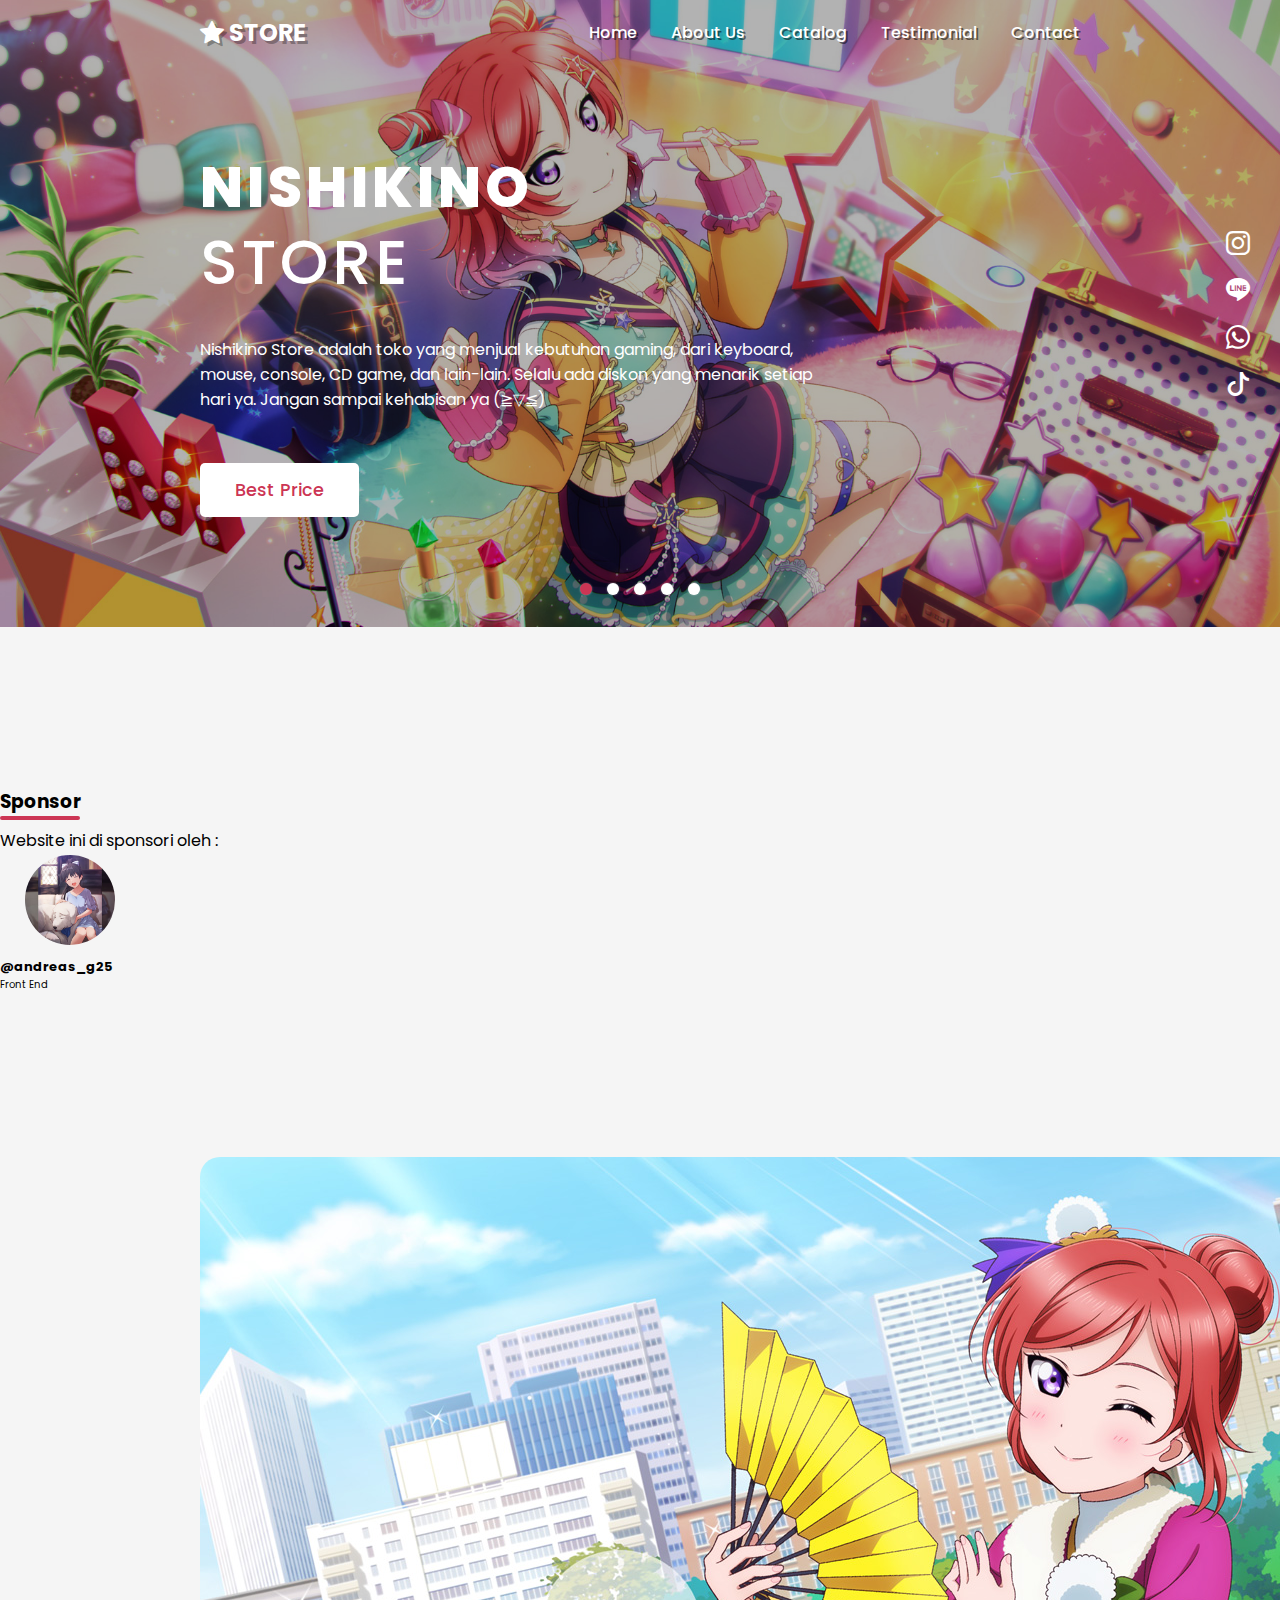
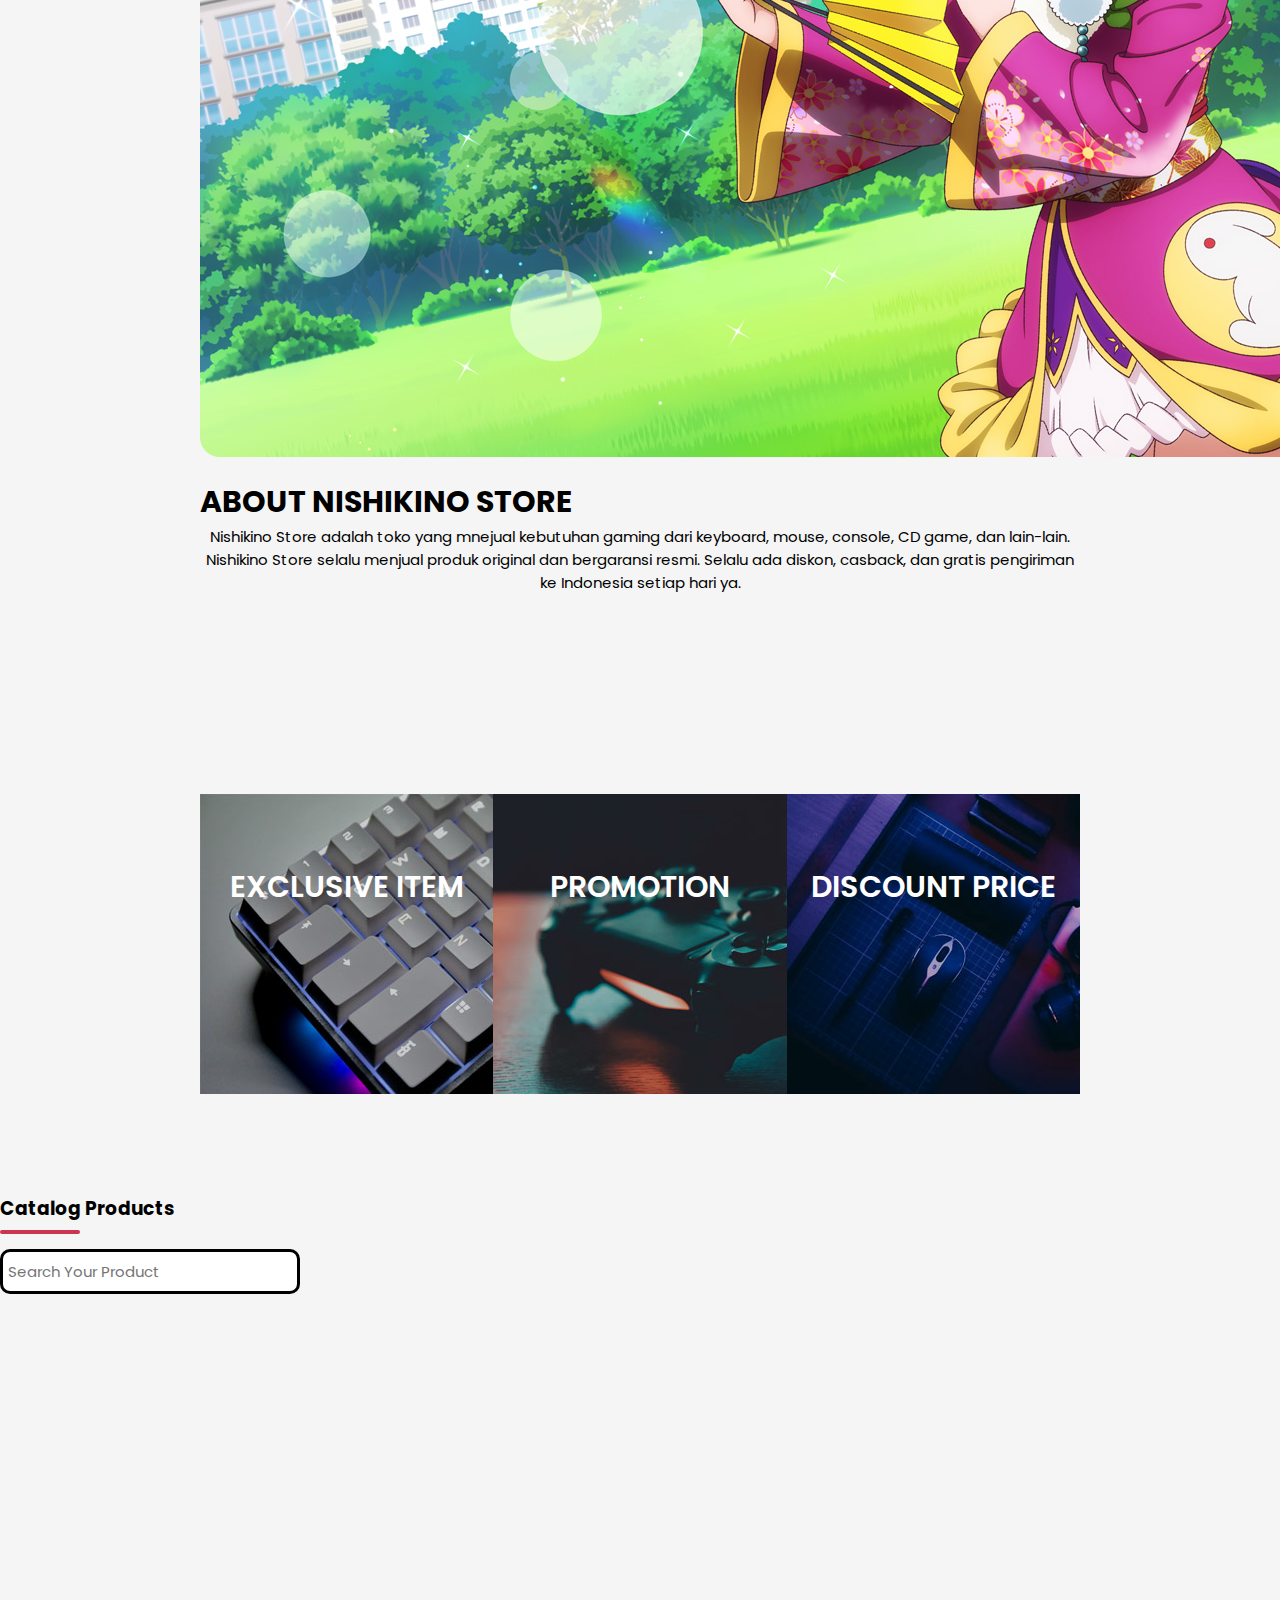
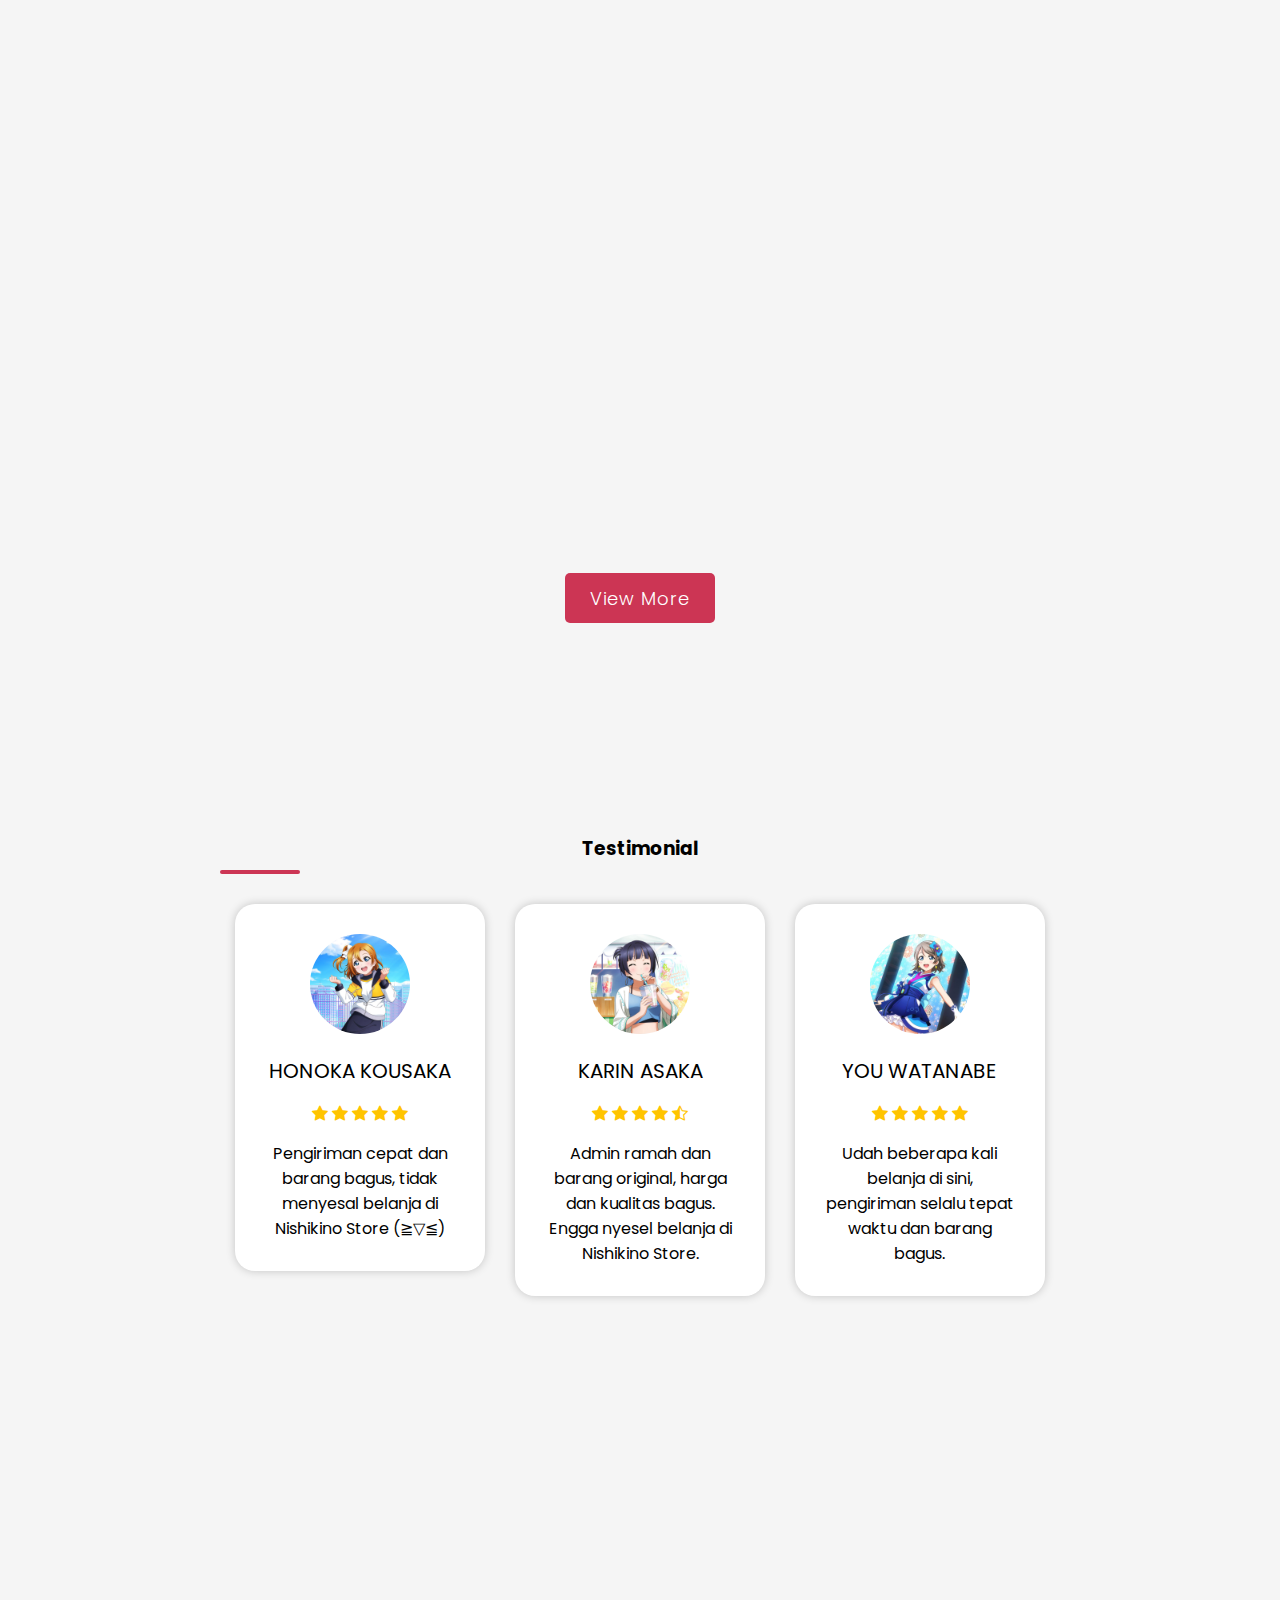
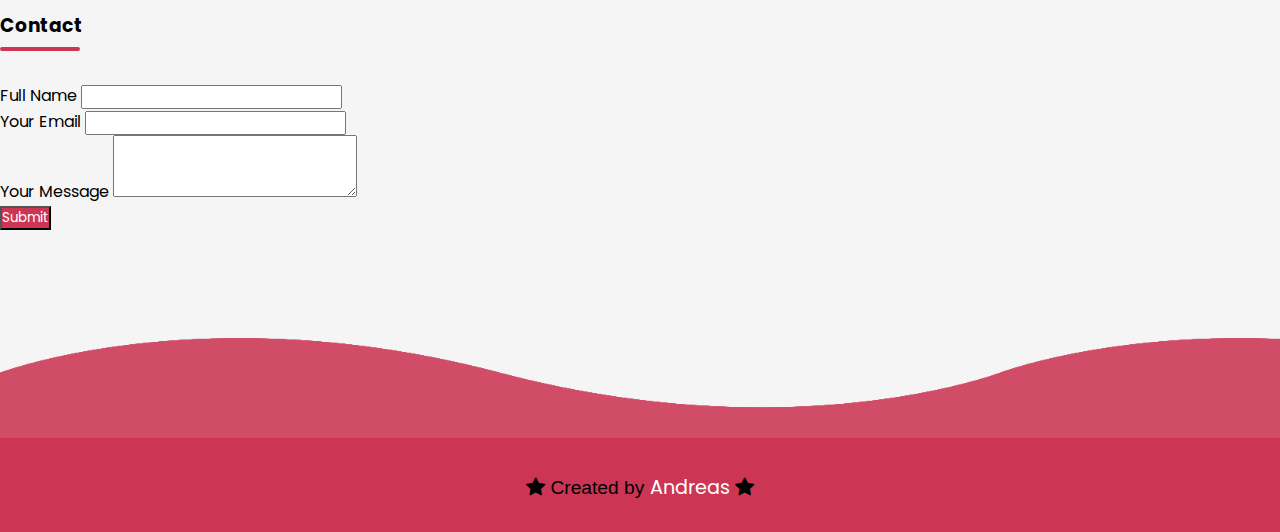
==== commit 04879a02: "memperbaiki bug" ====
--- a/index.html
+++ b/index.html
@@ -22,6 +22,28 @@
 
     <!-- Bootstrap Icon -->
     <link rel="stylesheet" href="https://cdn.jsdelivr.net/npm/bootstrap-icons@1.7.2/font/bootstrap-icons.css" />
+
+    <!-- ICO -->
+    <link rel="apple-touch-icon-precomposed" sizes="57x57" href="ico/apple-touch-icon-57x57.png" />
+    <link rel="apple-touch-icon-precomposed" sizes="114x114" href="ico/apple-touch-icon-114x114.png" />
+    <link rel="apple-touch-icon-precomposed" sizes="72x72" href="ico/apple-touch-icon-72x72.png" />
+    <link rel="apple-touch-icon-precomposed" sizes="144x144" href="ico/apple-touch-icon-144x144.png" />
+    <link rel="apple-touch-icon-precomposed" sizes="60x60" href="ico/apple-touch-icon-60x60.png" />
+    <link rel="apple-touch-icon-precomposed" sizes="120x120" href="ico/apple-touch-icon-120x120.png" />
+    <link rel="apple-touch-icon-precomposed" sizes="76x76" href="ico/apple-touch-icon-76x76.png" />
+    <link rel="apple-touch-icon-precomposed" sizes="152x152" href="ico/apple-touch-icon-152x152.png" />
+    <link rel="icon" type="image/png" href="ico/favicon-196x196.png" sizes="196x196" />
+    <link rel="icon" type="image/png" href="ico/favicon-96x96.png" sizes="96x96" />
+    <link rel="icon" type="image/png" href="ico/favicon-32x32.png" sizes="32x32" />
+    <link rel="icon" type="image/png" href="ico/favicon-16x16.png" sizes="16x16" />
+    <link rel="icon" type="image/png" href="ico/favicon-128.png" sizes="128x128" />
+    <meta name="application-name" content="&nbsp;" />
+    <meta name="msapplication-TileColor" content="#FFFFFF" />
+    <meta name="msapplication-TileImage" content="ico/mstile-144x144.png" />
+    <meta name="msapplication-square70x70logo" content="ico/mstile-70x70.png" />
+    <meta name="msapplication-square150x150logo" content="ico/mstile-150x150.png" />
+    <meta name="msapplication-wide310x150logo" content="ico/mstile-310x150.png" />
+    <meta name="msapplication-square310x310logo" content="ico/mstile-310x310.png" />
 
     <title>Nishikino Store</title>
   </head>
@@ -35,6 +57,7 @@
           <a href="#">Home</a>
           <a href="#about">About Us</a>
           <a href="#catalog">Catalog</a>
+          <a href="#testimonial">Testimonial</a>
           <a href="#contact">Contact</a>
         </div>
       </div>
@@ -55,7 +78,7 @@
           Nishikino Store adalah toko yang menjual kebutuhan gaming, dari keyboard, mouse, console, CD game, dan lain-lain. Selalu ada diskon yang menarik setiap hari ya. Jangan sampai kehabisan ya
           (≧▽≦)
         </p>
-        <a href="404 Found/index.html">Liat Promo Menarik</a>
+        <a href="404 Found/index.html">Best Price</a>
       </div>
 
       <div class="content">
@@ -66,7 +89,7 @@
           <br />
           <br />
         </p>
-        <a href="404 Found/index.html">Liat Promo Menarik</a>
+        <a href="404 Found/index.html">Best Promotion</a>
       </div>
 
       <div class="content">
@@ -77,7 +100,7 @@
           <br />
           <br />
         </p>
-        <a href="404 Found/index.html">Liat Promo Menarik</a>
+        <a href="404 Found/index.html">Best Price</a>
       </div>
 
       <div class="content">
@@ -88,7 +111,7 @@
           <br />
           <br />
         </p>
-        <a href="404 Found/index.html">Liat Promo Menarik</a>
+        <a href="404 Found/index.html">Best Promotion</a>
       </div>
 
       <div class="content">
@@ -99,7 +122,7 @@
           <br />
           <br />
         </p>
-        <a href="404 Found/index.html">Liat Promo Menarik</a>
+        <a href="404 Found/index.html">Best Price</a>
       </div>
 
       <div class="media-icons">
@@ -394,512 +417,6 @@
             </div>
           </div>
         </div>
-
-        <div class="image1">
-          <img src="img/CD-Game/1.jpg" data-title="CD-Game" alt="The Legend Of Zelda Link's Aweking" style="width: 250px" />
-          <h3 class="title-product">The Legend Of Zelda</h3>
-          <div class="details-product">
-            <h4>
-              <span class="price">$48</span>
-              <span class="star">
-                <i class="bi bi-star-fill"></i>
-                <i class="bi bi-star-fill"></i>
-                <i class="bi bi-star-fill"></i>
-                <i class="bi bi-star-fill"></i>
-                <i class="bi bi-star-half"></i>
-              </span>
-            </h4>
-            <div class="buy">
-              <a href="404 Found/index.html"
-                ><h4><i class="bi bi-cart"></i><span> Buy</span></h4></a
-              >
-            </div>
-          </div>
-        </div>
-
-        <div class="image1">
-          <img src="img/CD-Game/2.jpg" data-title="CD-Game" alt="Overcooked!2" style="width: 250px" />
-          <h3 class="title-product">Overcooked!2</h3>
-          <div class="details-product">
-            <h4>
-              <span class="price">$46</span>
-              <span class="star">
-                <i class="bi bi-star-fill"></i>
-                <i class="bi bi-star-fill"></i>
-                <i class="bi bi-star-fill"></i>
-                <i class="bi bi-star-fill"></i>
-                <i class="bi bi-star-half"></i>
-              </span>
-            </h4>
-            <div class="buy">
-              <a href="404 Found/index.html"
-                ><h4><i class="bi bi-cart"></i><span> Buy</span></h4></a
-              >
-            </div>
-          </div>
-        </div>
-
-        <div class="image1">
-          <img src="img/CD-Game/3.jpg" data-title="CD-Game" alt="Animal Crossing" style="width: 250px" />
-          <h3 class="title-product">Animal Crossing</h3>
-          <div class="details-product">
-            <h4>
-              <span class="price">$48</span>
-              <span class="star">
-                <i class="bi bi-star-fill"></i>
-                <i class="bi bi-star-fill"></i>
-                <i class="bi bi-star-fill"></i>
-                <i class="bi bi-star-fill"></i>
-                <i class="bi bi-star-fill"></i>
-              </span>
-            </h4>
-            <div class="buy">
-              <a href="404 Found/index.html"
-                ><h4><i class="bi bi-cart"></i><span> Buy</span></h4></a
-              >
-            </div>
-          </div>
-        </div>
-
-        <div class="image1">
-          <img src="img/CD-Game/4.jpg" data-title="CD-Game" alt="The Witcher 3: Wild Hunt" style="width: 250px" />
-          <h3 class="title-product">The Witcher 3: Wild Hunt</h3>
-          <div class="details-product">
-            <h4>
-              <span class="price">$38</span>
-              <span class="star">
-                <i class="bi bi-star-fill"></i>
-                <i class="bi bi-star-fill"></i>
-                <i class="bi bi-star-fill"></i>
-                <i class="bi bi-star-fill"></i>
-                <i class="bi bi-star-fill"></i>
-              </span>
-            </h4>
-            <div class="buy">
-              <a href="404 Found/index.html"
-                ><h4><i class="bi bi-cart"></i><span> Buy</span></h4></a
-              >
-            </div>
-          </div>
-        </div>
-
-        <div class="image1">
-          <img src="img/gaming-chair/1.jpg" data-title="gaming-chair" alt="Secretlab" style="width: 250px" />
-          <h3 class="title-product">Secretlab 1</h3>
-          <div class="details-product">
-            <h4>
-              <span class="price">$560</span>
-              <span class="star">
-                <i class="bi bi-star-fill"></i>
-                <i class="bi bi-star-fill"></i>
-                <i class="bi bi-star-fill"></i>
-                <i class="bi bi-star-fill"></i>
-                <i class="bi bi-star-fill"></i>
-              </span>
-            </h4>
-            <div class="buy">
-              <a href="404 Found/index.html"
-                ><h4><i class="bi bi-cart"></i><span> Buy</span></h4></a
-              >
-            </div>
-          </div>
-        </div>
-
-        <div class="image1">
-          <img src="img/gaming-chair/2.jpg" data-title="gaming-chair" alt="Secretlab" style="width: 250px" />
-          <h3 class="title-product">Secretlab 2</h3>
-          <div class="details-product">
-            <h4>
-              <span class="price">$560</span>
-              <span class="star">
-                <i class="bi bi-star-fill"></i>
-                <i class="bi bi-star-fill"></i>
-                <i class="bi bi-star-fill"></i>
-                <i class="bi bi-star-fill"></i>
-                <i class="bi bi-star-half"></i>
-              </span>
-            </h4>
-            <div class="buy">
-              <a href="404 Found/index.html"
-                ><h4><i class="bi bi-cart"></i><span> Buy</span></h4></a
-              >
-            </div>
-          </div>
-        </div>
-
-        <div class="image1">
-          <img src="img/gaming-chair/3.jpg" data-title="gaming-chair" alt="GT Omega" style="width: 250px" />
-          <h3 class="title-product">GT Omega ELITE Series</h3>
-          <div class="details-product">
-            <h4>
-              <span class="price">$250</span>
-              <span class="star">
-                <i class="bi bi-star-fill"></i>
-                <i class="bi bi-star-fill"></i>
-                <i class="bi bi-star-fill"></i>
-                <i class="bi bi-star-fill"></i>
-                <i class="bi bi-star-fill"></i>
-              </span>
-            </h4>
-            <div class="buy">
-              <a href="404 Found/index.html"
-                ><h4><i class="bi bi-cart"></i><span> Buy</span></h4></a
-              >
-            </div>
-          </div>
-        </div>
-
-        <div class="image1">
-          <img src="img/gaming-chair/4.jpg" data-title="gaming-chair" alt="Secretlab" style="width: 250px" />
-          <h3 class="title-product">Secretlab 3</h3>
-          <div class="details-product">
-            <h4>
-              <span class="price">$250</span>
-              <span class="star">
-                <i class="bi bi-star-fill"></i>
-                <i class="bi bi-star-fill"></i>
-                <i class="bi bi-star-fill"></i>
-                <i class="bi bi-star-fill"></i>
-                <i class="bi bi-star-fill"></i>
-              </span>
-            </h4>
-            <div class="buy">
-              <a href="404 Found/index.html"
-                ><h4><i class="bi bi-cart"></i><span> Buy</span></h4></a
-              >
-            </div>
-          </div>
-        </div>
-
-        <div class="image1">
-          <img src="img/monitor/1.jpg" data-title="Monitor" alt="Acer" style="width: 250px" />
-          <h3 class="title-product">Monitor Acer</h3>
-          <div class="details-product">
-            <h4>
-              <span class="price">$148</span>
-              <span class="star">
-                <i class="bi bi-star-fill"></i>
-                <i class="bi bi-star-fill"></i>
-                <i class="bi bi-star-fill"></i>
-                <i class="bi bi-star-fill"></i>
-                <i class="bi bi-star-half"></i>
-              </span>
-            </h4>
-            <div class="buy">
-              <a href="404 Found/index.html"
-                ><h4><i class="bi bi-cart"></i><span> Buy</span></h4></a
-              >
-            </div>
-          </div>
-        </div>
-
-        <div class="image1">
-          <img src="img/monitor/2.jpg" data-title="Monitor" alt="LG" style="width: 250px" />
-          <h3 class="title-product">Monitor LG</h3>
-          <div class="details-product">
-            <h4>
-              <span class="price">$145</span>
-              <span class="star">
-                <i class="bi bi-star-fill"></i>
-                <i class="bi bi-star-fill"></i>
-                <i class="bi bi-star-fill"></i>
-                <i class="bi bi-star-fill"></i>
-                <i class="bi bi-star-fill"></i>
-              </span>
-            </h4>
-            <div class="buy">
-              <a href="404 Found/index.html"
-                ><h4><i class="bi bi-cart"></i><span> Buy</span></h4></a
-              >
-            </div>
-          </div>
-        </div>
-
-        <div class="image1">
-          <img src="img/monitor/3.jpg" data-title="Monitor" alt="HP" style="width: 250px" />
-          <h3 class="title-product">Monitor HP</h3>
-          <div class="details-product">
-            <h4>
-              <span class="price">$185</span>
-              <span class="star">
-                <i class="bi bi-star-fill"></i>
-                <i class="bi bi-star-fill"></i>
-                <i class="bi bi-star-fill"></i>
-                <i class="bi bi-star-fill"></i>
-                <i class="bi bi-star-half"></i>
-              </span>
-            </h4>
-            <div class="buy">
-              <a href="404 Found/index.html"
-                ><h4><i class="bi bi-cart"></i><span> Buy</span></h4></a
-              >
-            </div>
-          </div>
-        </div>
-
-        <div class="image1">
-          <img src="img/monitor/4.jpg" data-title="Monitor" alt="LG" style="width: 250px" />
-          <h3 class="title-product">Monitor LG</h3>
-          <div class="details-product">
-            <h4>
-              <span class="price">$165</span>
-              <span class="star">
-                <i class="bi bi-star-fill"></i>
-                <i class="bi bi-star-fill"></i>
-                <i class="bi bi-star-fill"></i>
-                <i class="bi bi-star-fill"></i>
-                <i class="bi bi-star-fill"></i>
-              </span>
-            </h4>
-            <div class="buy">
-              <a href="404 Found/index.html"
-                ><h4><i class="bi bi-cart"></i><span> Buy</span></h4></a
-              >
-            </div>
-          </div>
-        </div>
-
-        <div class="image1">
-          <img src="img/controller/1.jpg" data-title="controller" alt="Xbox" style="width: 250px" />
-          <h3 class="title-product">controller XBOX</h3>
-          <div class="details-product">
-            <h4>
-              <span class="price">$48</span>
-              <span class="star">
-                <i class="bi bi-star-fill"></i>
-                <i class="bi bi-star-fill"></i>
-                <i class="bi bi-star-fill"></i>
-                <i class="bi bi-star-fill"></i>
-                <i class="bi bi-star-fill"></i>
-              </span>
-            </h4>
-            <div class="buy">
-              <a href="404 Found/index.html"
-                ><h4><i class="bi bi-cart"></i><span> Buy</span></h4></a
-              >
-            </div>
-          </div>
-        </div>
-
-        <div class="image1">
-          <img src="img/controller/2.jpg" data-title="controller" alt="Xbox" style="width: 250px" />
-          <h3 class="title-product">controller XBOX</h3>
-          <div class="details-product">
-            <h4>
-              <span class="price">$48</span>
-              <span class="star">
-                <i class="bi bi-star-fill"></i>
-                <i class="bi bi-star-fill"></i>
-                <i class="bi bi-star-fill"></i>
-                <i class="bi bi-star-fill"></i>
-                <i class="bi bi-star-fill"></i>
-              </span>
-            </h4>
-            <div class="buy">
-              <a href="404 Found/index.html"
-                ><h4><i class="bi bi-cart"></i><span> Buy</span></h4></a
-              >
-            </div>
-          </div>
-        </div>
-
-        <div class="image1">
-          <img src="img/controller/3.jpg" data-title="controller" alt="PlayStation" style="width: 250px" />
-          <h3 class="title-product">controller PlayStation 4</h3>
-          <div class="details-product">
-            <h4>
-              <span class="price">$30</span>
-              <span class="star">
-                <i class="bi bi-star-fill"></i>
-                <i class="bi bi-star-fill"></i>
-                <i class="bi bi-star-fill"></i>
-                <i class="bi bi-star-fill"></i>
-                <i class="bi bi-star-half"></i>
-              </span>
-            </h4>
-            <div class="buy">
-              <a href="404 Found/index.html"
-                ><h4><i class="bi bi-cart"></i><span> Buy</span></h4></a
-              >
-            </div>
-          </div>
-        </div>
-
-        <div class="image1">
-          <img src="img/controller/4.jpg" data-title="controller" alt="XBOX" style="width: 250px" />
-          <h3 class="title-product">controller XBOX</h3>
-          <div class="details-product">
-            <h4>
-              <span class="price">$46</span>
-              <span class="star">
-                <i class="bi bi-star-fill"></i>
-                <i class="bi bi-star-fill"></i>
-                <i class="bi bi-star-fill"></i>
-                <i class="bi bi-star-fill"></i>
-                <i class="bi bi-star-fill"></i>
-              </span>
-            </h4>
-            <div class="buy">
-              <a href="404 Found/index.html"
-                ><h4><i class="bi bi-cart"></i><span> Buy</span></h4></a
-              >
-            </div>
-          </div>
-        </div>
-
-        <div class="image1">
-          <img src="img/console/1.jpg" data-title="console" alt="XBOX" style="width: 250px" />
-          <h3 class="title-product">XBOX One</h3>
-          <div class="details-product">
-            <h4>
-              <span class="price">$535</span>
-              <span class="star">
-                <i class="bi bi-star-fill"></i>
-                <i class="bi bi-star-fill"></i>
-                <i class="bi bi-star-fill"></i>
-                <i class="bi bi-star-fill"></i>
-                <i class="bi bi-star-fill"></i>
-              </span>
-            </h4>
-            <div class="buy">
-              <a href="404 Found/index.html"
-                ><h4><i class="bi bi-cart"></i><span> Buy</span></h4></a
-              >
-            </div>
-          </div>
-        </div>
-
-        <div class="image1">
-          <img src="img/console/2.jpg" data-title="console" alt="PlayStation" style="width: 250px" />
-          <h3 class="title-product">PlayStation 5</h3>
-          <div class="details-product">
-            <h4>
-              <span class="price">$623</span>
-              <span class="star">
-                <i class="bi bi-star-fill"></i>
-                <i class="bi bi-star-fill"></i>
-                <i class="bi bi-star-fill"></i>
-                <i class="bi bi-star-fill"></i>
-                <i class="bi bi-star-half"></i>
-              </span>
-            </h4>
-            <div class="buy">
-              <a href="404 Found/index.html"
-                ><h4><i class="bi bi-cart"></i><span> Buy</span></h4></a
-              >
-            </div>
-          </div>
-        </div>
-
-        <div class="image1">
-          <img src="img/console/3.jpg" data-title="console" alt="PlayStation" style="width: 250px" />
-          <h3 class="title-product">PlayStation 2</h3>
-          <div class="details-product">
-            <h4>
-              <span class="price">$99</span>
-              <span class="star">
-                <i class="bi bi-star-fill"></i>
-                <i class="bi bi-star-fill"></i>
-                <i class="bi bi-star-fill"></i>
-                <i class="bi bi-star-fill"></i>
-                <i class="bi bi-star-fill"></i>
-              </span>
-            </h4>
-            <div class="buy">
-              <a href="404 Found/index.html"
-                ><h4><i class="bi bi-cart"></i><span> Buy</span></h4></a
-              >
-            </div>
-          </div>
-        </div>
-
-        <div class="image1">
-          <img src="img/console/4.jpg" data-title="console" alt="PlayStation" style="width: 250px" />
-          <h3 class="title-product">PlayStation 3</h3>
-          <div class="details-product">
-            <h4>
-              <span class="price">$131</span>
-              <span class="star">
-                <i class="bi bi-star-fill"></i>
-                <i class="bi bi-star-fill"></i>
-                <i class="bi bi-star-fill"></i>
-                <i class="bi bi-star-fill"></i>
-                <i class="bi bi-star-fill"></i>
-              </span>
-            </h4>
-            <div class="buy">
-              <a href="404 Found/index.html"
-                ><h4><i class="bi bi-cart"></i><span> Buy</span></h4></a
-              >
-            </div>
-          </div>
-        </div>
-
-        <div class="image1">
-          <img src="img/keyboard/5.jpg" data-title="Keyboard" alt="Keyboard Mechanical" style="width: 250px" />
-          <h3 class="title-product">Keyboard Mechanical</h3>
-          <div class="details-product">
-            <h4>
-              <span class="price">$67</span>
-              <span class="star">
-                <i class="bi bi-star-fill"></i>
-                <i class="bi bi-star-fill"></i>
-                <i class="bi bi-star-fill"></i>
-                <i class="bi bi-star-fill"></i>
-                <i class="bi bi-star-half"></i>
-              </span>
-            </h4>
-            <div class="buy">
-              <a href="404 Found/index.html"
-                ><h4><i class="bi bi-cart"></i><span> Buy</span></h4></a
-              >
-            </div>
-          </div>
-        </div>
-
-        <div class="image1">
-          <img src="img/keyboard/6.jpg" data-title="Keyboard" alt="Keyboard Mechanical" style="width: 250px" />
-          <h3 class="title-product">Keyboard Mechanical</h3>
-          <div class="details-product">
-            <h4>
-              <span class="price">$66</span>
-              <span class="star">
-                <i class="bi bi-star-fill"></i>
-                <i class="bi bi-star-fill"></i>
-                <i class="bi bi-star-fill"></i>
-                <i class="bi bi-star-fill"></i>
-                <i class="bi bi-star-fill"></i>
-              </span>
-            </h4>
-            <div class="buy">
-              <a href="404 Found/index.html"
-                ><h4><i class="bi bi-cart"></i><span> Buy</span></h4></a
-              >
-            </div>
-          </div>
-        </div>
-
-        <div class="image1">
-          <img src="img/keyboard/7.jpg" data-title="keyboard" alt="Keyboard Mechanical" style="width: 250px" />
-          <h3 class="title-product">Keyboard Mechanical</h3>
-          <div class="details-product">
-            <h4>
-              <span class="price">$64</span>
-              <span class="star">
-                <i class="bi bi-star-fill"></i>
-                <i class="bi bi-star-fill"></i>
-                <i class="bi bi-star-fill"></i>
-                <i class="bi bi-star-fill"></i>
-                <i class="bi bi-star-fill"></i>
-              </span>
-            </h4>
-            <div class="buy">
-              <a href="404 Found/index.html"
-                ><h4><i class="bi bi-cart"></i><span> Buy</span></h4></a
-              >
-            </div>
-          </div>
-        </div>
       </div>
     </div>
     <!-- Akhir Catalog Product -->
@@ -909,7 +426,7 @@
 
     <!-- Load More -->
     <div class="view-more">
-      <a href="catalog product/index.html">View More</a>
+      <a href="Catalog Product/index.html">View More</a>
     </div>
     <!-- Akhir Load More -->
 
@@ -917,61 +434,63 @@
     <div class="jarak-sponsor"></div>
 
     <!-- Testomial -->
-    <div class="testimonials">
-      <div class="inner">
-        <div class="container container32 text-center">
-          <h3 class="title-catalog">Testimonial</h3>
-          <div class="garis1 mx-auto"></div>
-        </div>
-
-        <div class="row row13">
-          <div class="col col13">
-            <div class="testimonial">
-              <img src="img/testimonial/1.jpg" alt="Honoka Kousaka" />
-              <div class="name">Honoka Kousaka</div>
-              <div class="stars">
-                <i class="bi bi-star-fill"></i>
-                <i class="bi bi-star-fill"></i>
-                <i class="bi bi-star-fill"></i>
-                <i class="bi bi-star-fill"></i>
-                <i class="bi bi-star-fill"></i>
+    <section id="testimonial">
+      <div class="testimonials">
+        <div class="inner">
+          <div class="container container32 text-center">
+            <h3 class="title-catalog">Testimonial</h3>
+            <div class="garis1 mx-auto"></div>
+          </div>
+
+          <div class="row row13">
+            <div class="col col13">
+              <div class="testimonial">
+                <img src="img/testimonial/1.jpg" alt="Honoka Kousaka" />
+                <div class="name">Honoka Kousaka</div>
+                <div class="stars">
+                  <i class="bi bi-star-fill"></i>
+                  <i class="bi bi-star-fill"></i>
+                  <i class="bi bi-star-fill"></i>
+                  <i class="bi bi-star-fill"></i>
+                  <i class="bi bi-star-fill"></i>
+                </div>
+                <p>Pengiriman cepat dan barang bagus, tidak menyesal belanja di Nishikino Store (≧▽≦)</p>
               </div>
-              <p>Pengiriman cepat dan barang bagus, tidak menyesal belanja di Nishikino Store (≧▽≦)</p>
-            </div>
-          </div>
-
-          <div class="col col13">
-            <div class="testimonial">
-              <img src="img/testimonial/2.jpg" alt="Karin Asaka" />
-              <div class="name">Karin Asaka</div>
-              <div class="stars">
-                <i class="bi bi-star-fill"></i>
-                <i class="bi bi-star-fill"></i>
-                <i class="bi bi-star-fill"></i>
-                <i class="bi bi-star-fill"></i>
-                <i class="bi bi-star-half"></i>
+            </div>
+
+            <div class="col col13">
+              <div class="testimonial">
+                <img src="img/testimonial/2.jpg" alt="Karin Asaka" />
+                <div class="name">Karin Asaka</div>
+                <div class="stars">
+                  <i class="bi bi-star-fill"></i>
+                  <i class="bi bi-star-fill"></i>
+                  <i class="bi bi-star-fill"></i>
+                  <i class="bi bi-star-fill"></i>
+                  <i class="bi bi-star-half"></i>
+                </div>
+                <p>Admin ramah dan barang original, harga dan kualitas bagus. Engga nyesel belanja di Nishikino Store.</p>
               </div>
-              <p>Admin ramah dan barang original, harga dan kualitas bagus. Engga nyesel belanja di Nishikino Store.</p>
-            </div>
-          </div>
-
-          <div class="col col13">
-            <div class="testimonial">
-              <img src="img/testimonial/3.jpg" alt="You Watanabe" />
-              <div class="name">You Watanabe</div>
-              <div class="stars">
-                <i class="bi bi-star-fill"></i>
-                <i class="bi bi-star-fill"></i>
-                <i class="bi bi-star-fill"></i>
-                <i class="bi bi-star-fill"></i>
-                <i class="bi bi-star-fill"></i>
+            </div>
+
+            <div class="col col13">
+              <div class="testimonial">
+                <img src="img/testimonial/3.jpg" alt="You Watanabe" />
+                <div class="name">You Watanabe</div>
+                <div class="stars">
+                  <i class="bi bi-star-fill"></i>
+                  <i class="bi bi-star-fill"></i>
+                  <i class="bi bi-star-fill"></i>
+                  <i class="bi bi-star-fill"></i>
+                  <i class="bi bi-star-fill"></i>
+                </div>
+                <p>Udah beberapa kali belanja di sini, pengiriman selalu tepat waktu dan barang bagus.</p>
               </div>
-              <p>Udah beberapa kali belanja di sini, pengiriman selalu tepat waktu dan barang bagus.</p>
-            </div>
-          </div>
-        </div>
-      </div>
-    </div>
+            </div>
+          </div>
+        </div>
+      </div>
+    </section>
     <!-- Akhir Testomial -->
 
     <!-- jarak -->
--- a/style.css
+++ b/style.css
@@ -105,7 +105,7 @@
 }
 
 .home .content h1 {
-  font-size: 3.8em;
+  font-size: 3.5em;
   font-weight: 800;
   text-transform: uppercase;
   letter-spacing: 4px;
@@ -246,8 +246,9 @@
   }
 
   header .navigation .navigation-items a:before {
-    background: #222;
+    background: #cc3554;
     height: 5px;
+    border-radius: 2px;
   }
 
   header .navigation.active .navigation-items {
@@ -355,10 +356,12 @@
   text-transform: uppercase;
   margin-top: 50px;
   text-align: center;
+  padding-right: 15px;
 }
 
 .about1 p {
   font-size: 15px;
+  text-align: center;
 }
 
 @media (min-width: 992px) {
